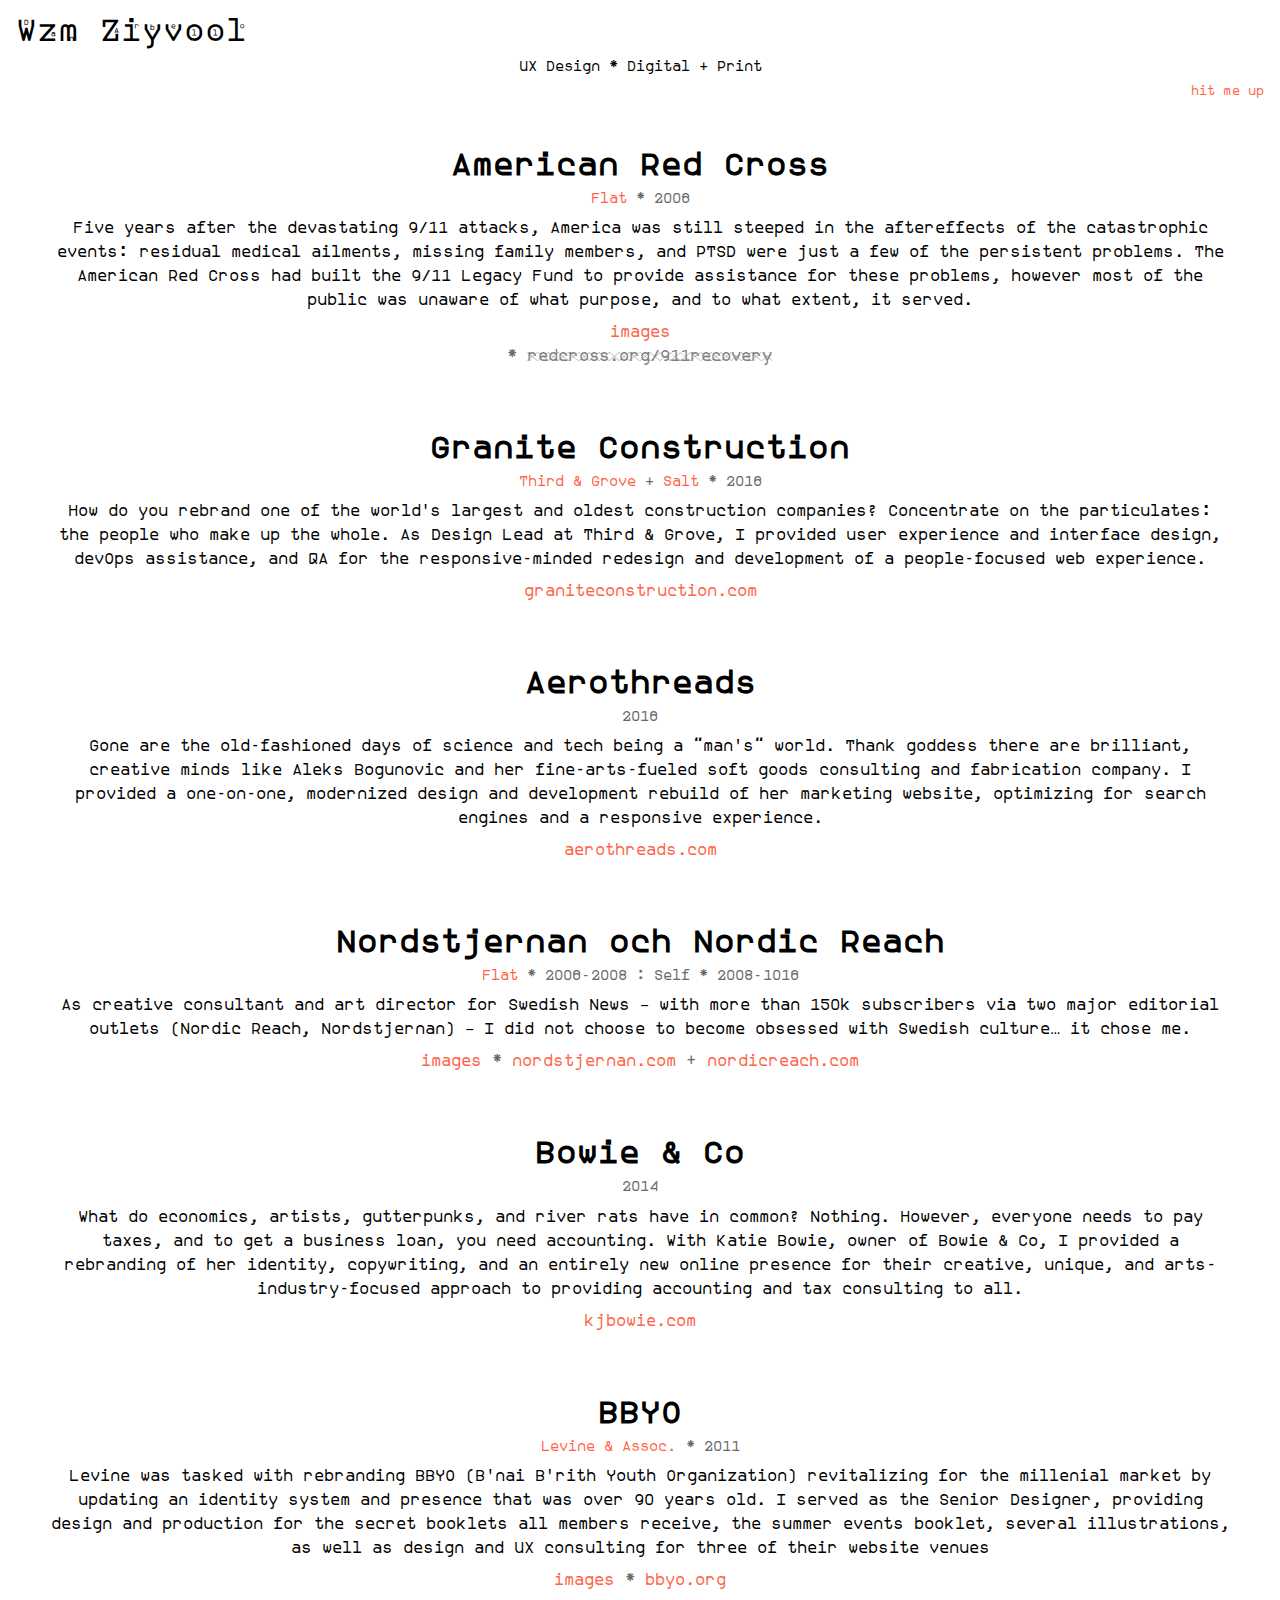
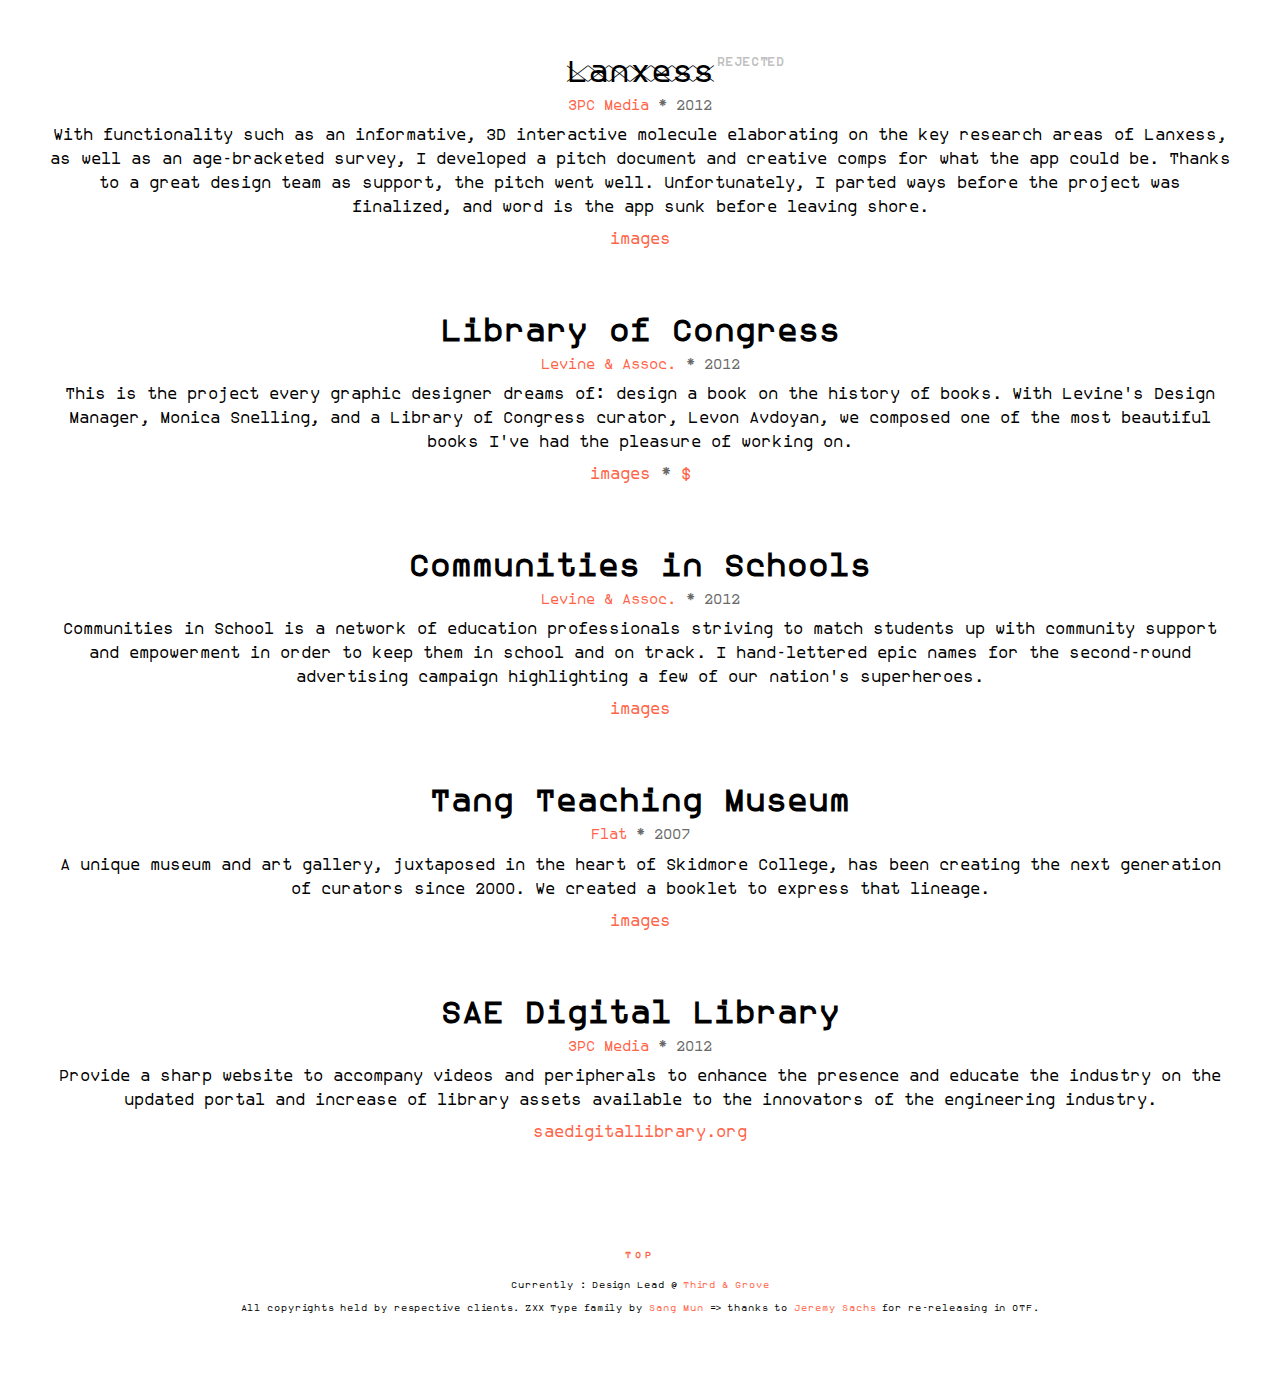
==== index.html @ 8de20d7b "span vs div" ====
<!DOCTYPE html>
<html>

</html>
<head>
  <title>Dan Arbello + UX Design</title>
  <link href="https://fonts.googleapis.com/css?family=Lora:400,400i|Work+Sans:300,600,900" rel="stylesheet">
  <meta name="description" content="An abridged collection of past work from Dan Arbello, user experience designer and product consultant.">
  <meta name="keywords" content="daniel arbello, berube-arbello, design, graphic design, ux design, user experience, web design, user interface, visual design, web design, freelance, art direction, creative consulting, creative writing, copywriting, branding, brand design, redesign, ui, ux, user, human experience design, app design, human interaction, print design, editorial design, print production, illustration, pittsburgh">
  <meta name="author" content="Daniel Arbello">
  <link rel="shortcut icon" type="image/x-icon" href="favicon.png">
  <link rel="apple-touch-icon" href="webclip.png">
  <link rel="stylesheet" type="text/css" href="style.css" />
  <meta name="viewport" content="initial-scale = 1.0,maximum-scale = 1.0" />
</head>
<body>

  <h1>Dan Arbello</h1>
  <h2>UX Design * Digital + Print</h2>

  <div id="contact">
    <a href="mailto:danielarbello@gmail.com?subject=itschya%20boi">hit me up</a>
  </div>

  <!-- Red Cross -->
    <div class="project">
      <h3>American Red Cross</h3>
      <h4><a href="https://www.flat.com" target="_blank">Flat</a> * 2006</h4>
      <p>
        Five years after the devastating 9/11 attacks, America was still steeped in the aftereffects of the catastrophic events: residual medical ailments, missing family members, and PTSD were just a few of the persistent problems. The American Red Cross had built the 9/11 Legacy Fund to provide assistance for these problems, however most of the public was unaware of what purpose, and to what extent, it served.
      </p>
      <div class="actions">
        <div class="overlay">images</div> * <span class="website"><a href="http://www.redcross.org/911recovery/" target="_blank" class="sad">redcross.org/911recovery</a></span>
      </div>
    </div>

  <!-- Granite Construction -->
    <div class="project">
      <h3>Granite Construction</h3>
      <h4><a href="https://www.thirdandgrove.com" target="_blank">Third &amp; Grove</a> + <a href="http://saltbranding.com/" target="_blank">Salt</a> * 2016</h4>
      <p>
        How do you rebrand one of the world's largest and oldest construction companies? Concentrate on the particulates: the people who make up the whole. As Design Lead at Third &amp; Grove, I provided user experience and interface design, devOps assistance, and QA for the responsive-minded redesign and development of a people-focused web experience.
      </p>
      <div class="actions">
        <span class="website"><a href="http://www.graniteconstruction.com/" target="_blank">graniteconstruction.com</a></span>
      </div>
    </div>

  <!-- Aerothreads -->
    <div class="project">
      <h3>Aerothreads</h3>
      <h4>2016</h4>
      <p>
        Gone are the old-fashioned days of science and tech being a "man's" world. Thank goddess there are brilliant, creative minds like Aleks Bogunovic and her fine-arts-fueled soft goods consulting and fabrication company. I provided a one-on-one, modernized design and development rebuild of her marketing website, optimizing for search engines and a responsive experience.
      </p>
      <div class="actions">
        <span class="website"><a href="http://www.aerothreads.com/" target="_blank">aerothreads.com</a></span>
      </div>
    </div>

  <!-- Swedish News -->
    <div class="project">
      <h3>Nordstjernan och Nordic Reach<h3>
      <h4><a href="https://www.flat.com" target="_blank">Flat</a> * 2006-2008 : Self * 2008-1016</h4>
      <p>
        As creative consultant and art director for Swedish News – with more than 150k subscribers via two major editorial outlets (Nordic Reach, Nordstjernan) – I did not choose to become obsessed with Swedish culture… it chose me.
      </p>
      <div class="actions">
        <span class="overlay nordic">images</span> * <span class="website"><a href="http://www.nordstjernan.com/" target="_blank">nordstjernan.com</a> + <a href="http://www.nordicreach.com/" target="_blank">nordicreach.com</a></span>
      </div>
    </div>

  <!-- BoCo -->
    <div class="project">
      <h3>Bowie &amp; Co</h3>
      <h4>2014</h4>
      <p>
        What do economics, artists, gutterpunks, and river rats have in common? Nothing. However, everyone needs to pay taxes, and to get a business loan, you need accounting. With Katie Bowie, owner of Bowie & Co, I provided a rebranding of her identity, copywriting, and an entirely new online presence for their creative, unique, and arts-industry-focused approach to providing accounting and tax consulting to all.
      </p>
      <div class="actions">
        <span class="website"><a href="http://www.kjbowie.com/" target="_blank">kjbowie.com</a></span>
      </div>
    </div>

  <!-- BBYO -->
    <div class="project">
      <h3>BBYO<h3>
      <h4><a href="https://www.levinedc.com" target="_blank">Levine &amp; Assoc.</a> * 2011</h4>
      <p>
        Levine was tasked with rebranding BBYO (B'nai B'rith Youth Organization) revitalizing for the millenial market by updating an identity system and presence that was over 90 years old. I served as the Senior Designer, providing design and production for the secret booklets all members receive, the summer events booklet, several illustrations, as well as design and UX consulting for three of their website venues
      </p>
      <div class="actions">
        <span class="overlay bbyo">images</span> * <span class="website"><a href="http://www.bbyo.org/" target="_blank">bbyo.org</a></span>
      </div>
    </div>

  <!-- Lanxess -->
    <div class="project">
      <h3 class="reject">Lanxess<h3>
      <h4><a href="https://www.3pcmedia.com" target="_blank">3PC Media</a> * 2012</h4>
      <p>
        With functionality such as an informative, 3D interactive molecule elaborating on the key research areas of Lanxess, as well as an age-bracketed survey, I developed a pitch document and creative comps for what the app could be. Thanks to a great design team as support, the pitch went well. Unfortunately, I parted ways before the project was finalized, and word is the app sunk before leaving shore.
      </p>
      <div class="actions">
        <span class="overlay lanxess">images</span>
      </div>
    </div>

  <!-- LOC -->
    <div class="project">
      <h3>Library of Congress<h3>
      <h4><a href="https://www.levinedc.com" target="_blank">Levine &amp; Assoc.</a> * 2012</h4>
      <p>
        This is the project every graphic designer dreams of: design a book on the history of books. With Levine's Design Manager, Monica Snelling, and a Library of Congress curator, Levon Avdoyan, we composed one of the most beautiful books I've had the pleasure of working on.
      </p>
      <div class="actions">
        <span class="overlay library">images</span> * <span class="website"><a href="https://www.amazon.com/Know-Wisdom-Instruction-Armenian-Tradition/dp/0844495352" target="_blank">$</a></span>
      </div>
    </div>

  <!-- CIS -->
    <div class="project">
      <h3>Communities in Schools<h3>
      <h4><a href="https://www.levinedc.com" target="_blank">Levine &amp; Assoc.</a> * 2012</h4>
      <p>
        Communities in School is a network of education professionals striving to match students up with community support and empowerment in order to keep them in school and on track. I hand-lettered epic names for the second-round advertising campaign highlighting a few of our nation's superheroes.
      </p>
      <div class="actions">
        <span class="overlay cis">images</span>
      </div>
    </div>

  <!-- Tang -->
    <div class="project">
      <h3>Tang Teaching Museum<h3>
      <h4><a href="https://www.flat.com" target="_blank">Flat</a> * 2007</h4>
      <p>
        A unique museum and art gallery, juxtaposed in the heart of Skidmore College, has been creating the next generation of curators since 2000. We created a booklet to express that lineage.
      </p>
      <div class="actions">
        <span class="overlay tang">images</span>
      </div>
    </div>

  <!-- SAE -->
    <div class="project">
      <h3>SAE Digital Library<h3>
      <h4><a href="https://www.3pcmedia.com" target="_blank">3PC Media</a> * 2012</h4>
      <p>
        Provide a sharp website to accompany videos and peripherals to enhance the presence and educate the industry on the updated portal and increase of library assets available to the innovators of the engineering industry.
      </p>
      <div class="actions">
        <span class="website"><a href="http://www.saedigitallibrary.org" target="_blank">saedigitallibrary.org</a></span>
      </div>
    </div>


  <footer>
    <span onclick="topOfThePops()" class="top">top</span>
    <p>
      Currently : Design Lead @ <a href="https://www.thirdandgrove.com/" target="_blank">Third &amp; Grove</a>
    </p>
    <p>
      All copyrights held by respective clients. ZXX Type family by <a href="http://www.sang-mun.com/" target="_blank">Sang Mun</a> => thanks to <a href="https://github.com/Rezmason" target="_blank">Jeremy Sachs</a> for re-releasing in OTF.
    </p>
  </footer>

  <script>
    function topOfThePops() {
      document.body.scrollTop = 0; // For Chrome, Safari and Opera
      document.documentElement.scrollTop = 0; // For IE and Firefox
    }
  </script>

  <script>
  (function(i,s,o,g,r,a,m){i['GoogleAnalyticsObject']=r;i[r]=i[r]||function(){
  (i[r].q=i[r].q||[]).push(arguments)},i[r].l=1*new Date();a=s.createElement(o),
  m=s.getElementsByTagName(o)[0];a.async=1;a.src=g;m.parentNode.insertBefore(a,m)
  })(window,document,'script','https://www.google-analytics.com/analytics.js','ga');

  ga('create', 'UA-64390509-1', 'auto');
  ga('send', 'pageview');
  </script>
</body>
</html>
---- style.css ----
html {
  font-family: ZXX-Sans, Inconsolata, "Courier New", Courier, sans-serif;
  font-size: 16px;
  line-height: 1.5;
  color: black;
  text-align: center;
}

body {
  margin: 1rem;
  transition: all 460ms cubic-bezier(.842, -1.139, .135, 1.954);
}

@font-face {
    font-family: ZXX-Sans;
    src: url(type/sans.ttf);
}
@font-face {
    font-family: ZXX-Bold;
    src: url(type/bold.ttf);
    font-weight: bold;
}
@font-face {
    font-family: ZXX-Camo;
    src: url(type/camo.ttf);
}
@font-face {
    font-family: ZXX-False;
    src: url(type/false.otf);
}
@font-face {
    font-family: ZXX-Noise;
    src: url(type/noise.ttf);
}
@font-face {
    font-family: ZXX-Xed;
    src: url(type/xed.ttf);
}

h1, h2, h3, h4, h5, h6 {
  font-weight: normal;
  line-height: 1;
  margin: 0;
}

h1 {
  font-family: ZXX-False;
  font-weight: normal;
  font-size: 2rem;
  text-align: left;
  margin-bottom: .75rem;
  animation: glitch 10s cubic-bezier(.842, -1.139, .135, 1.954) infinite;
}
@keyframes glitch {
  0% { font-family: ZXX-False; color: black; }
  65% { font-family: ZXX-False; color: black; }
  66% { font-family: ZXX-Noise; color: tomato; }
  68% { font-family: ZXX-False; color: black; }
  92% { font-family: ZXX-False; color: black; }
  93% { font-family: ZXX-Noise; color: tomato; }
  96% { font-family: ZXX-Noise; color: tomato; }
  97% { font-family: ZXX-False; color: black;}
  99% { font-family: ZXX-False; color: black; }
  100% { font-family: ZXX-Noise; color: tomato; }
}

h2 {
  font-size: .9rem;
  margin-top: .5rem;
}
h3 {
  font-size: 2rem;
  font-weight: bold;
}
h4 {
  font-size: .9rem;
  line-height: 1.333;
  margin-top: .5rem;
  color: dimGray;
}
a {
  color: tomato;
  text-decoration: none;
  transition: all 460ms cubic-bezier(.842, -1.139, .135, 1.954);
}
a:hover {
  color: black;
  font-family: ZXX-Noise;
}

p {
  margin: .5rem 0 0 0;
}

#contact {
  display: block;
  font-size: .8rem;
  text-align: right;
  margin-top: .5rem;
  margin-bottom: 1rem;
}

.project {
  padding: 2rem;
  display: block;
}

.actions {
  margin-top: .5rem;
  color: dimGray;
}

.overlay {
  cursor: pointer;
  color: tomato;
  transition: all 460ms cubic-bezier(.842, -1.139, .135, 1.954);
}
.overlay:hover {
  font-family: ZXX-Noise;
  color: black;
}
/* - - - Base Project Overlay - - - */
.overlay:hover:after {
  content: " ";
  background-image:
    url('img/red01.jpg'),
    url('img/red02.jpg'),
    url('img/tang01.jpg');
  background-size: auto 50%;
  background-position: left top, center center, right bottom;
  background-repeat: no-repeat;
  display: inline-block;
  position: fixed;
  top: 0; bottom: 0; left: 0; right: 0;
  z-index: -9999;
  transition: all 4s ease;
}

/* - - - Project Overlays - - - */
.overlay.red:hover:after {
  background-image:
    url('img/red01.jpg'),
    url('img/red02.jpg'),
    url('img/tang01.jpg');
}
.overlay.nordic:hover:after {
  background-image:
    url('img/nord09.jpg'),
    url('img/nord12.jpg'),
    url('img/nord03.jpg');
}
.overlay.bbyo:hover:after {
  background-image:
    url('img/bbyo01.jpg'),
    url('img/bbyo02.jpg'),
    url('img/bbyo06.jpg');
}
.overlay.lanxess:hover:after {
  background-image:
    url('img/lxs01.jpg'),
    url('img/lxs03.jpg'),
    url('img/lxs05.jpg');
}
.overlay.library:hover:after {
  background-image:
    url('img/loc01.jpg'),
    url('img/loc03.jpg'),
    url('img/loc05.jpg');
}
.overlay.cis:hover:after {
  background-image:
    url('img/cis02.jpg'),
    url('img/cis03.jpg'),
    url('img/cis05.jpg');
}
.overlay.tang:hover:after {
  background-image:
    url('img/tang01.jpg'),
    url('img/tang02.jpg'),
    url('img/tang03.jpg');
}

.sad {
  font-family: ZXX-Xed;
  color: gray;
}
.sad:hover:after {
  display: inline-block;
  position: absolute;
  content: "having a sad";
  margin-left: 3px;
  text-align: left;
  font-family: ZXX-Bold; color: tomato; font-size: 75%; line-height: 1;
}

footer {
  margin: 4rem 0;
  font-size: .6rem;
}
.top {
  display: block;
  padding: .5rem 0;
  color: tomato;
  font-weight: bold;
  text-transform: uppercase;
  letter-spacing: .2rem;
  cursor: pointer;
  transition: all 460ms cubic-bezier(.842, -1.139, .135, 1.954);
}
.top:hover {
  color: black;
  animation: bounce 3s cubic-bezier(.842, -1.139, .135, 1.954) infinite;
}
@keyframes bounce {
  0% { transform: translateY(0); }
  70% { transform: translateY(0); }
  76% { transform: translateY(-.2rem); }
  82% { transform: translateY(0); }
  88% { transform: translateY(0); }
  94% { transform: translateY(-.2rem); }
  100% { transform: translateY(0); }
}

.reject {
  font-family: ZXX-Xed;
  font-weight: normal;
}
.reject:after {
  content: "rejected";
  display: inline-block;
  margin-left: 3px;
  font-family: ZXX-Bold;
  font-size: 40%;
  color: silver;
  text-transform: uppercase;
  letter-spacing: .05em;
  vertical-align: top;
  position: absolute;
}

/* - - - Breakpoints - - - */

@media (max-width: 320px) {
  html {
    font-size: 14px;
  }
  h3 {
    font-size: 1.61803rem;
  }
  footer {
    margin: 4rem 0 2rem 0;
    line-height: 1.75rem;
  }
  .overlay:hover:after {
    background-size: auto 33.333%;
  }
}
@media (max-width: 480px) {
  html {
    font-size: 14px;
  }
  h1 {
    font-size: 3rem;
  }
  h1, h2, #contact {
    text-align: center;
  }
  h3 {
    font-size: 1.75rem;
  }
  footer {
    margin: 4rem 0 2rem 0;
    line-height: 2;
  }
  .overlay:hover:after {
    background-size: auto 33.333%;
  }
}
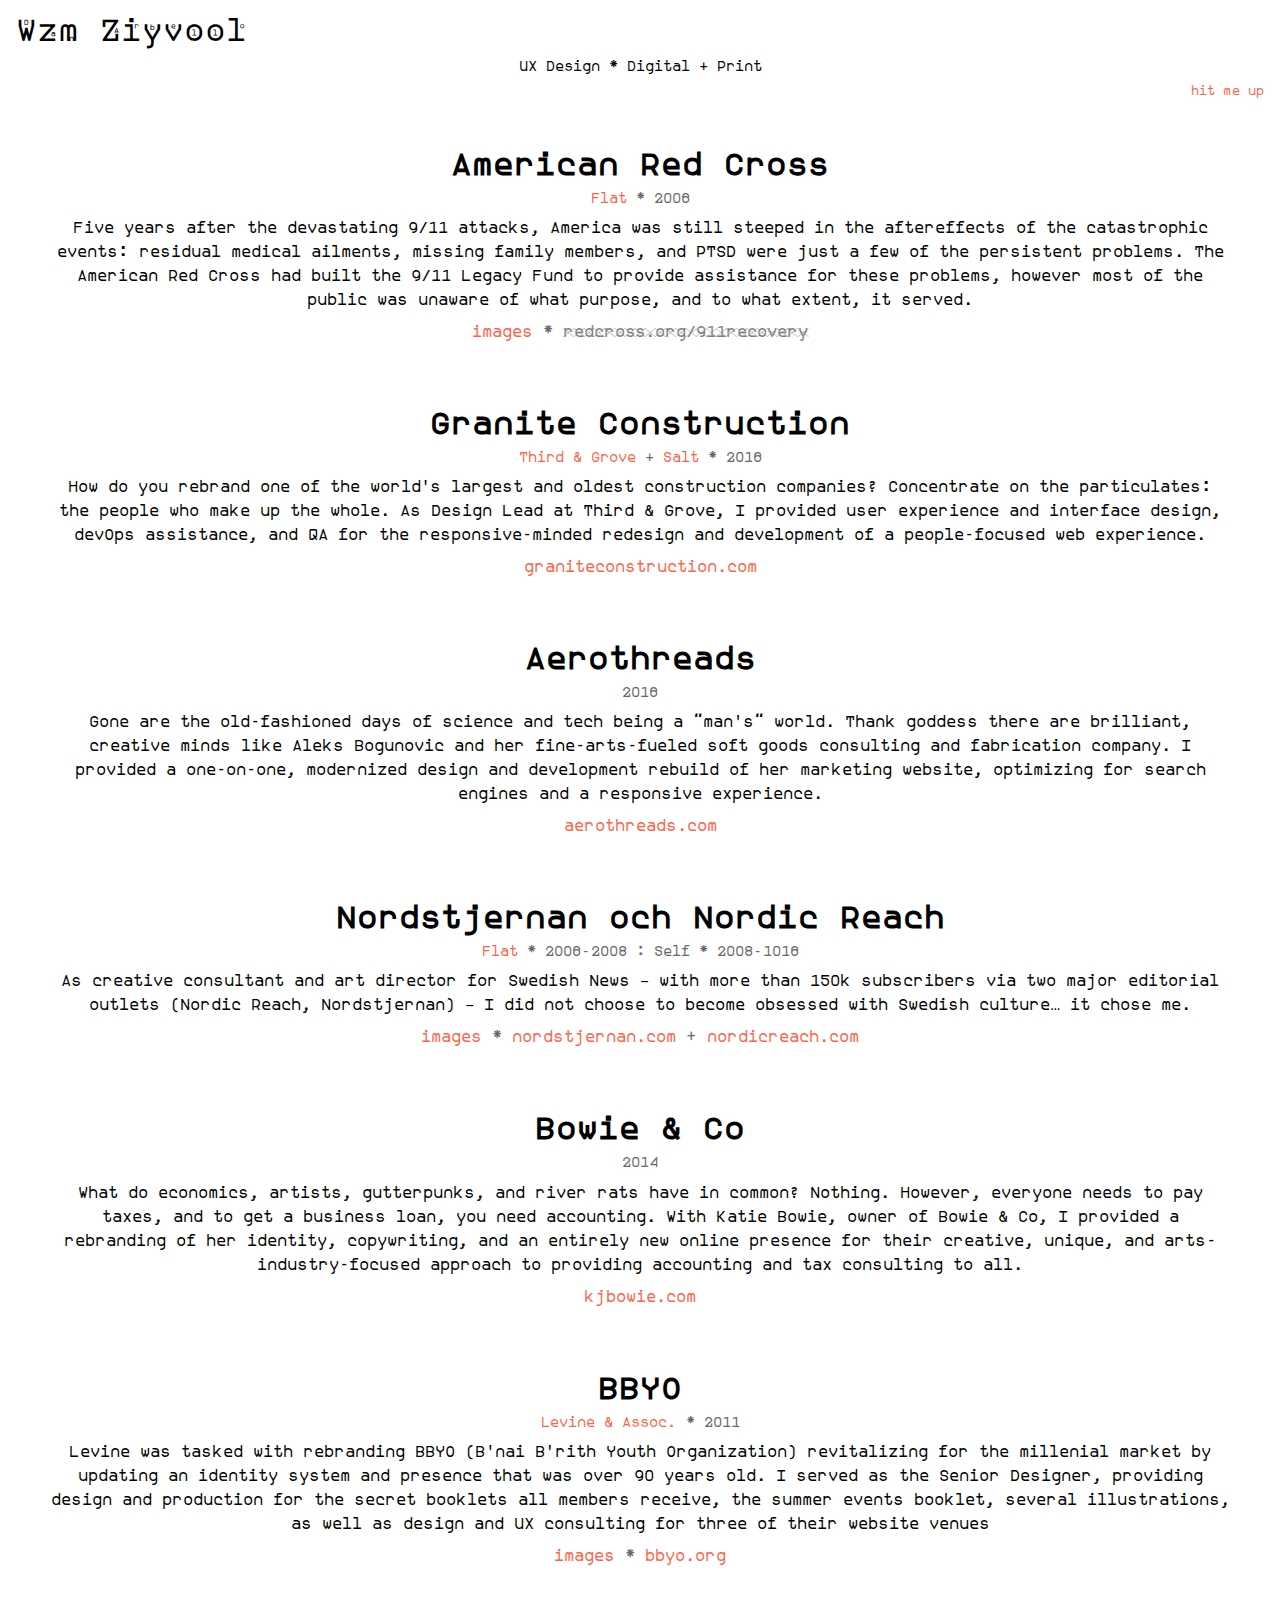
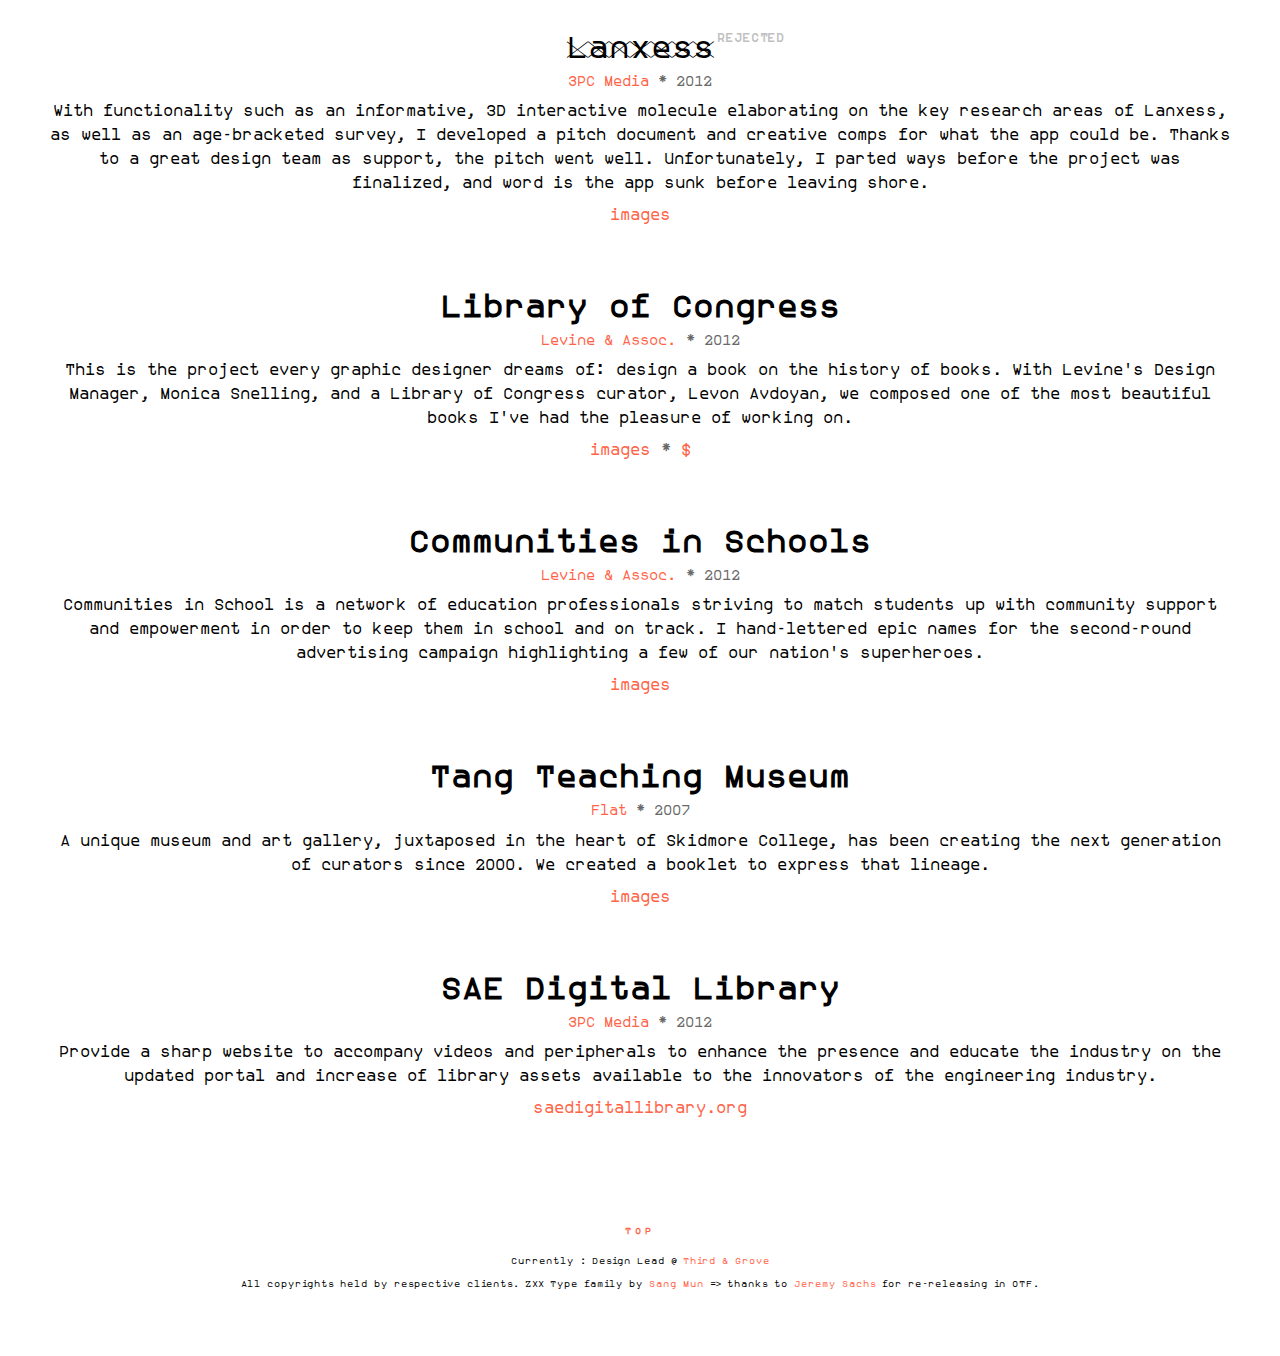
==== commit 792fe61a: "adjusting jquery for touch v1" ====
--- a/index.html
+++ b/index.html
@@ -30,7 +30,7 @@
         Five years after the devastating 9/11 attacks, America was still steeped in the aftereffects of the catastrophic events: residual medical ailments, missing family members, and PTSD were just a few of the persistent problems. The American Red Cross had built the 9/11 Legacy Fund to provide assistance for these problems, however most of the public was unaware of what purpose, and to what extent, it served.
       </p>
       <div class="actions">
-        <div class="overlay">images</div> * <span class="website"><a href="http://www.redcross.org/911recovery/" target="_blank" class="sad">redcross.org/911recovery</a></span>
+        <span class="overlay">images</span> * <span class="website"><a href="http://www.redcross.org/911recovery/" target="_blank" class="sad">redcross.org/911recovery</a></span>
       </div>
     </div>
 
@@ -181,5 +181,9 @@
   ga('create', 'UA-64390509-1', 'auto');
   ga('send', 'pageview');
   </script>
+
+  <script>
+    $('.overlay').click(function() { $(this).addClass('.overlay:hover:after'); });
+  </script>
 </body>
 </html>
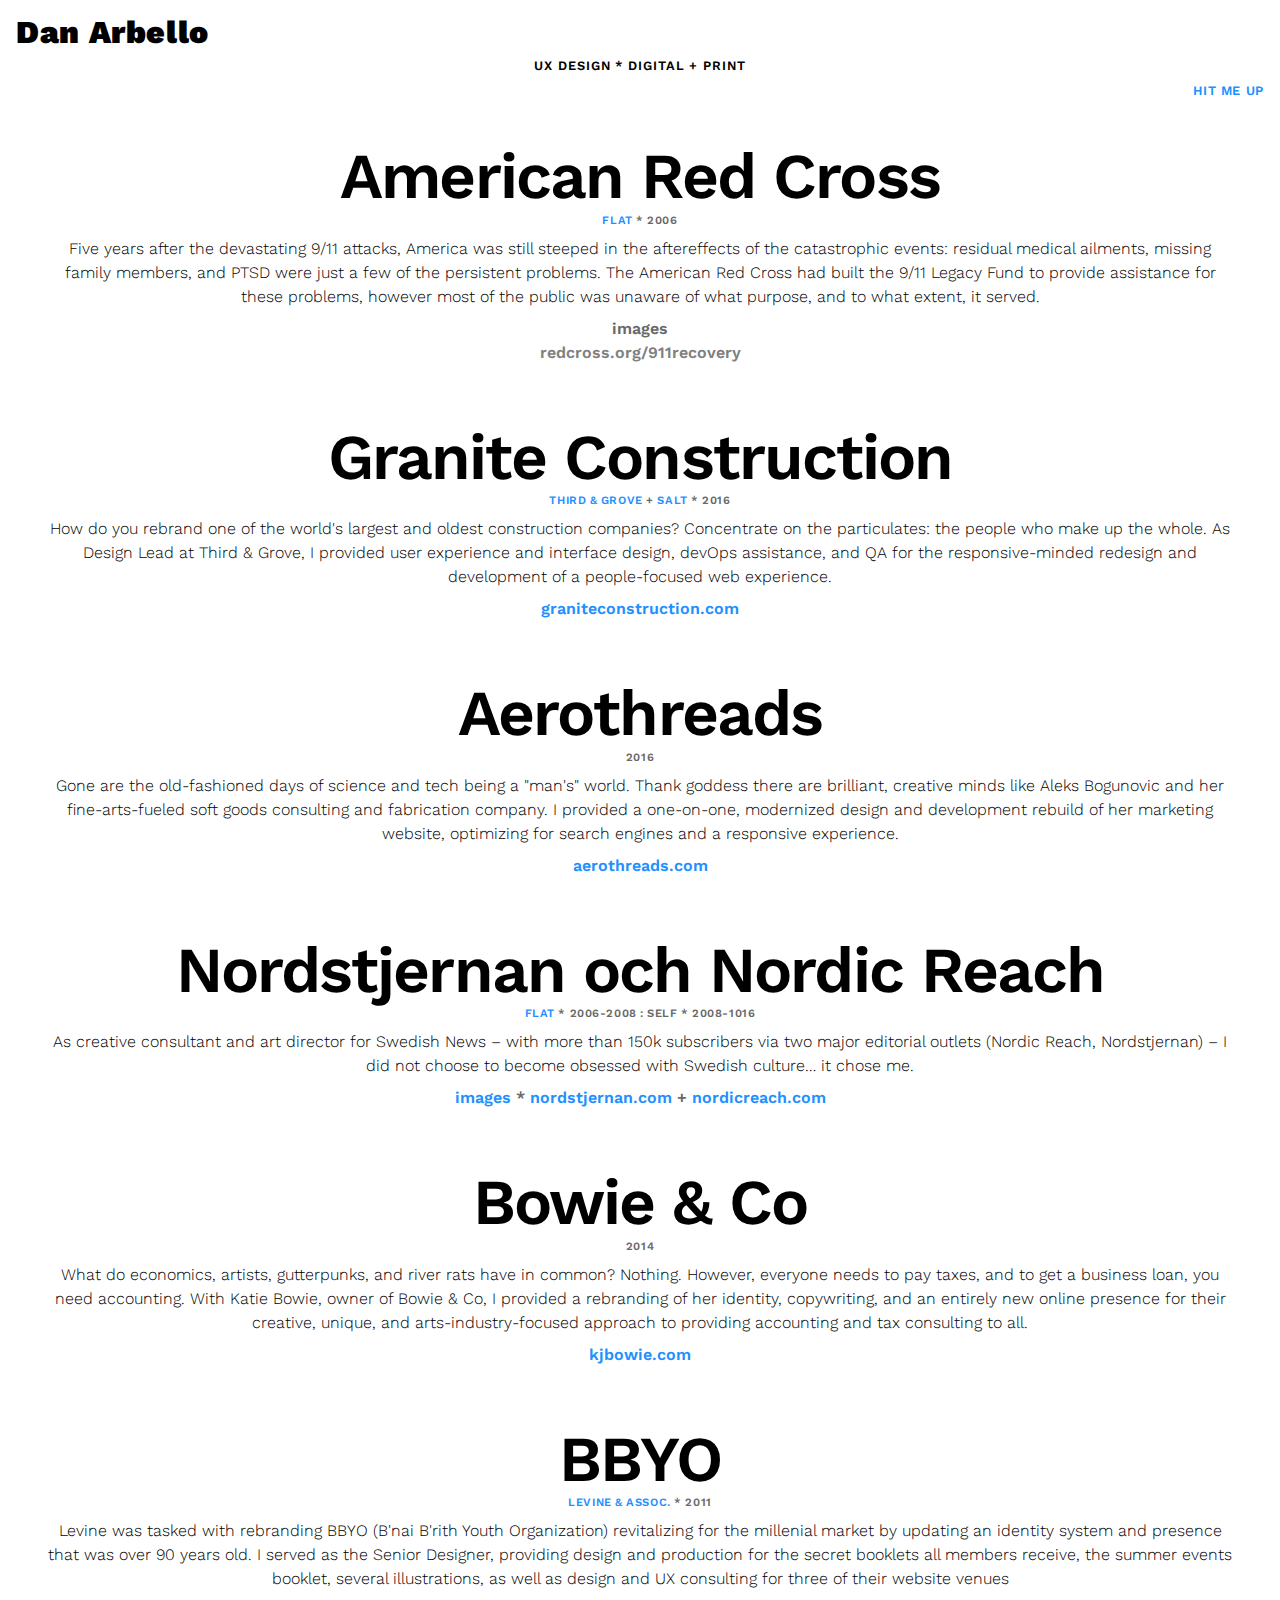
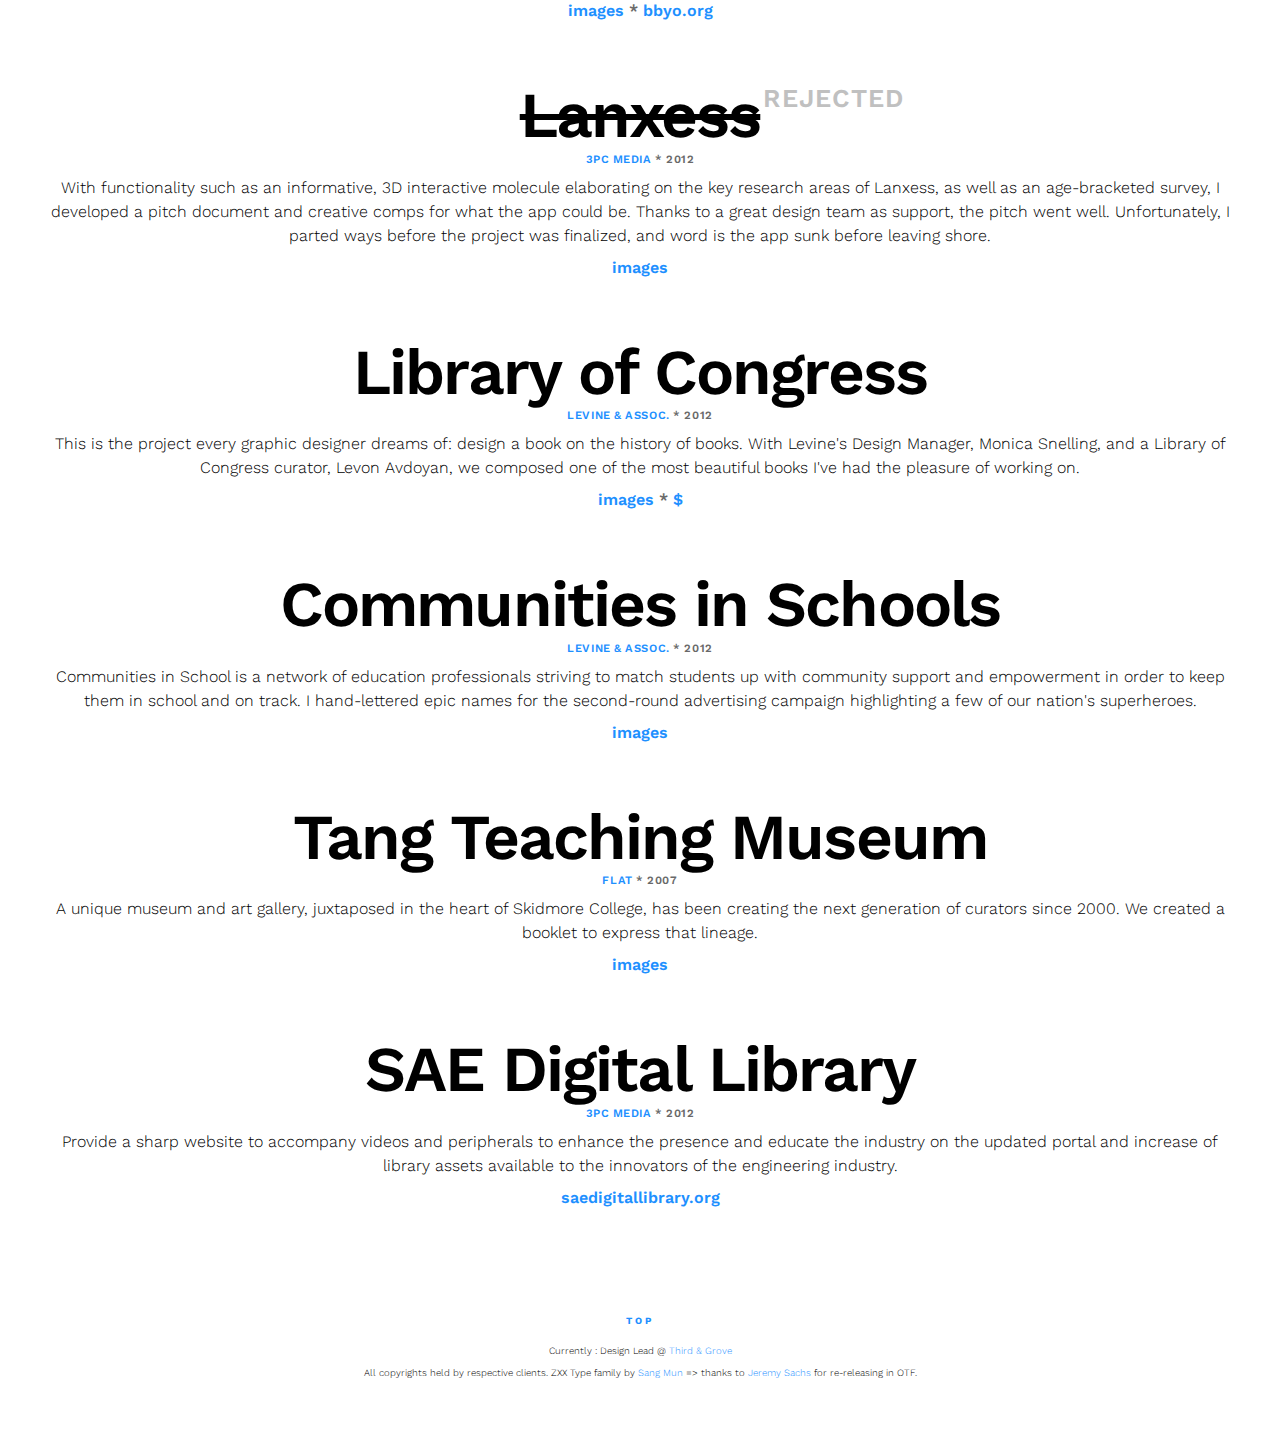
==== commit 90feb8a7: "new markup for images button" ====
--- a/index.html
+++ b/index.html
@@ -30,7 +30,10 @@
         Five years after the devastating 9/11 attacks, America was still steeped in the aftereffects of the catastrophic events: residual medical ailments, missing family members, and PTSD were just a few of the persistent problems. The American Red Cross had built the 9/11 Legacy Fund to provide assistance for these problems, however most of the public was unaware of what purpose, and to what extent, it served.
       </p>
       <div class="actions">
-        <span class="overlay">images</span> * <span class="website"><a href="http://www.redcross.org/911recovery/" target="_blank" class="sad">redcross.org/911recovery</a></span>
+        <div class="overlay__wrap">
+          images
+        </div>
+        <span class="website"><a href="http://www.redcross.org/911recovery/" target="_blank" class="sad">redcross.org/911recovery</a></span>
       </div>
     </div>
 
@@ -167,23 +170,26 @@
 
   <script>
     function topOfThePops() {
-      document.body.scrollTop = 0; // For Chrome, Safari and Opera
-      document.documentElement.scrollTop = 0; // For IE and Firefox
+      document.body.scrollTop = 0;
+      document.documentElement.scrollTop = 0;
     }
   </script>
 
   <script>
-  (function(i,s,o,g,r,a,m){i['GoogleAnalyticsObject']=r;i[r]=i[r]||function(){
-  (i[r].q=i[r].q||[]).push(arguments)},i[r].l=1*new Date();a=s.createElement(o),
-  m=s.getElementsByTagName(o)[0];a.async=1;a.src=g;m.parentNode.insertBefore(a,m)
-  })(window,document,'script','https://www.google-analytics.com/analytics.js','ga');
+    (function(i,s,o,g,r,a,m){i['GoogleAnalyticsObject']=r;i[r]=i[r]||function(){
+    (i[r].q=i[r].q||[]).push(arguments)},i[r].l=1*new Date();a=s.createElement(o),
+    m=s.getElementsByTagName(o)[0];a.async=1;a.src=g;m.parentNode.insertBefore(a,m)
+    })(window,document,'script','https://www.google-analytics.com/analytics.js','ga');
 
-  ga('create', 'UA-64390509-1', 'auto');
-  ga('send', 'pageview');
+    ga('create', 'UA-64390509-1', 'auto');
+    ga('send', 'pageview');
   </script>
 
-  <script>
-    $('.overlay').click(function() { $(this).addClass('.overlay:hover:after'); });
-  </script>
+  <!-- <script>
+    var myElement = document.querySelector('.overlay');
+    myElement.addEventListener('click', function(e){
+      e.target.classList.toggle('overlaySheet');
+    });
+  </script> -->
 </body>
 </html>
--- a/style.css
+++ b/style.css
@@ -1,6 +1,7 @@
 html {
-  font-family: ZXX-Sans, Inconsolata, "Courier New", Courier, sans-serif;
+  font-family: 'Work Sans', 'Helvetica Neue', Helvetica, Arial, sans-serif;
   font-size: 16px;
+  font-weight: 300;
   line-height: 1.5;
   color: black;
   text-align: center;
@@ -11,81 +12,52 @@
   transition: all 460ms cubic-bezier(.842, -1.139, .135, 1.954);
 }
 
-@font-face {
-    font-family: ZXX-Sans;
-    src: url(type/sans.ttf);
-}
-@font-face {
-    font-family: ZXX-Bold;
-    src: url(type/bold.ttf);
-    font-weight: bold;
-}
-@font-face {
-    font-family: ZXX-Camo;
-    src: url(type/camo.ttf);
-}
-@font-face {
-    font-family: ZXX-False;
-    src: url(type/false.otf);
-}
-@font-face {
-    font-family: ZXX-Noise;
-    src: url(type/noise.ttf);
-}
-@font-face {
-    font-family: ZXX-Xed;
-    src: url(type/xed.ttf);
-}
-
 h1, h2, h3, h4, h5, h6 {
-  font-weight: normal;
+  font-family: 'Work Sans';
+  font-weight: 600;
   line-height: 1;
   margin: 0;
 }
 
 h1 {
-  font-family: ZXX-False;
-  font-weight: normal;
   font-size: 2rem;
   text-align: left;
   margin-bottom: .75rem;
-  animation: glitch 10s cubic-bezier(.842, -1.139, .135, 1.954) infinite;
-}
-@keyframes glitch {
-  0% { font-family: ZXX-False; color: black; }
-  65% { font-family: ZXX-False; color: black; }
-  66% { font-family: ZXX-Noise; color: tomato; }
-  68% { font-family: ZXX-False; color: black; }
-  92% { font-family: ZXX-False; color: black; }
-  93% { font-family: ZXX-Noise; color: tomato; }
-  96% { font-family: ZXX-Noise; color: tomato; }
-  97% { font-family: ZXX-False; color: black;}
-  99% { font-family: ZXX-False; color: black; }
-  100% { font-family: ZXX-Noise; color: tomato; }
+  font-weight: 900;
+  letter-spacing: .02em;
 }
 
 h2 {
-  font-size: .9rem;
-  margin-top: .5rem;
+  font-size: .8rem;
+  margin-top: .5rem;
+  letter-spacing: .07em;
+  text-transform: uppercase;
 }
 h3 {
-  font-size: 2rem;
-  font-weight: bold;
+  font-size: 4rem;
+  letter-spacing: -.03em;
+  line-height: .9;
 }
 h4 {
-  font-size: .9rem;
+  font-size: .7rem;
   line-height: 1.333;
+  text-transform: uppercase;
+  letter-spacing: .05em;
   margin-top: .5rem;
   color: dimGray;
 }
 a {
+  display: inline-block;
+  color: DodgerBlue;
+  text-decoration: none;
+  transition: all 460ms cubic-bezier(.842, -1.139, .135, 1.954);
+}
+a:hover {
+  color: black;
+  transform: skew(-10deg);
+}
+a:visited {
   color: tomato;
-  text-decoration: none;
-  transition: all 460ms cubic-bezier(.842, -1.139, .135, 1.954);
-}
-a:hover {
-  color: black;
-  font-family: ZXX-Noise;
 }
 
 p {
@@ -98,6 +70,9 @@
   text-align: right;
   margin-top: .5rem;
   margin-bottom: 1rem;
+  text-transform: uppercase;
+  letter-spacing: .05em;
+  font-weight: 600;
 }
 
 .project {
@@ -108,19 +83,19 @@
 .actions {
   margin-top: .5rem;
   color: dimGray;
+  font-weight: 600;
 }
 
 .overlay {
   cursor: pointer;
-  color: tomato;
+  color: DodgerBlue;
   transition: all 460ms cubic-bezier(.842, -1.139, .135, 1.954);
 }
 .overlay:hover {
-  font-family: ZXX-Noise;
   color: black;
 }
 /* - - - Base Project Overlay - - - */
-.overlay:hover:after {
+.overlay:hover:after, .overlaySheet:after {
   content: " ";
   background-image:
     url('img/red01.jpg'),
@@ -135,15 +110,30 @@
   z-index: -9999;
   transition: all 4s ease;
 }
-
-/* - - - Project Overlays - - - */
-.overlay.red:hover:after {
+.overlay__wrap:hover:after {
+  content: " ";
   background-image:
     url('img/red01.jpg'),
     url('img/red02.jpg'),
     url('img/tang01.jpg');
-}
-.overlay.nordic:hover:after {
+  background-size: auto 50%;
+  background-position: left top, center center, right bottom;
+  background-repeat: no-repeat;
+  display: inline-block;
+  position: fixed;
+  top: 0; bottom: 0; left: 0; right: 0;
+  z-index: -9999;
+  transition: all 4s ease;
+}
+
+/* - - - Project Overlays - - - */
+.overlay.red:hover:after {
+  background-image:
+    url('img/red01.jpg'),
+    url('img/red02.jpg'),
+    url('img/tang01.jpg');
+}
+.overlay.nordic:hover:after, .overlaySheet.nordic:after {
   background-image:
     url('img/nord09.jpg'),
     url('img/nord12.jpg'),
@@ -181,7 +171,6 @@
 }
 
 .sad {
-  font-family: ZXX-Xed;
   color: gray;
 }
 .sad:hover:after {
@@ -190,7 +179,9 @@
   content: "having a sad";
   margin-left: 3px;
   text-align: left;
-  font-family: ZXX-Bold; color: tomato; font-size: 75%; line-height: 1;
+  color: DodgerBlue;
+  font-size: 60%;
+  line-height: 1;
 }
 
 footer {
@@ -200,16 +191,16 @@
 .top {
   display: block;
   padding: .5rem 0;
-  color: tomato;
+  color: DodgerBlue;
   font-weight: bold;
   text-transform: uppercase;
   letter-spacing: .2rem;
   cursor: pointer;
+  animation: bounce 3s cubic-bezier(.842, -1.139, .135, 1.954) infinite;
   transition: all 460ms cubic-bezier(.842, -1.139, .135, 1.954);
 }
 .top:hover {
   color: black;
-  animation: bounce 3s cubic-bezier(.842, -1.139, .135, 1.954) infinite;
 }
 @keyframes bounce {
   0% { transform: translateY(0); }
@@ -222,14 +213,12 @@
 }
 
 .reject {
-  font-family: ZXX-Xed;
-  font-weight: normal;
+  text-decoration: line-through;
 }
 .reject:after {
   content: "rejected";
   display: inline-block;
   margin-left: 3px;
-  font-family: ZXX-Bold;
   font-size: 40%;
   color: silver;
   text-transform: uppercase;
@@ -240,39 +229,24 @@
 
 /* - - - Breakpoints - - - */
 
-@media (max-width: 320px) {
-  html {
-    font-size: 14px;
-  }
-  h3 {
-    font-size: 1.61803rem;
-  }
-  footer {
-    margin: 4rem 0 2rem 0;
-    line-height: 1.75rem;
-  }
-  .overlay:hover:after {
-    background-size: auto 33.333%;
-  }
-}
 @media (max-width: 480px) {
-  html {
-    font-size: 14px;
-  }
-  h1 {
-    font-size: 3rem;
-  }
   h1, h2, #contact {
     text-align: center;
   }
   h3 {
-    font-size: 1.75rem;
+    font-size: 1.3rem;
   }
   footer {
     margin: 4rem 0 2rem 0;
     line-height: 2;
   }
-  .overlay:hover:after {
+  .overlay:hover:after, .overlay:active:after {
     background-size: auto 33.333%;
   }
 }
+
+@media (max-width: 767px) {
+  h3 {
+    font-size: 2.5rem;
+  }
+}
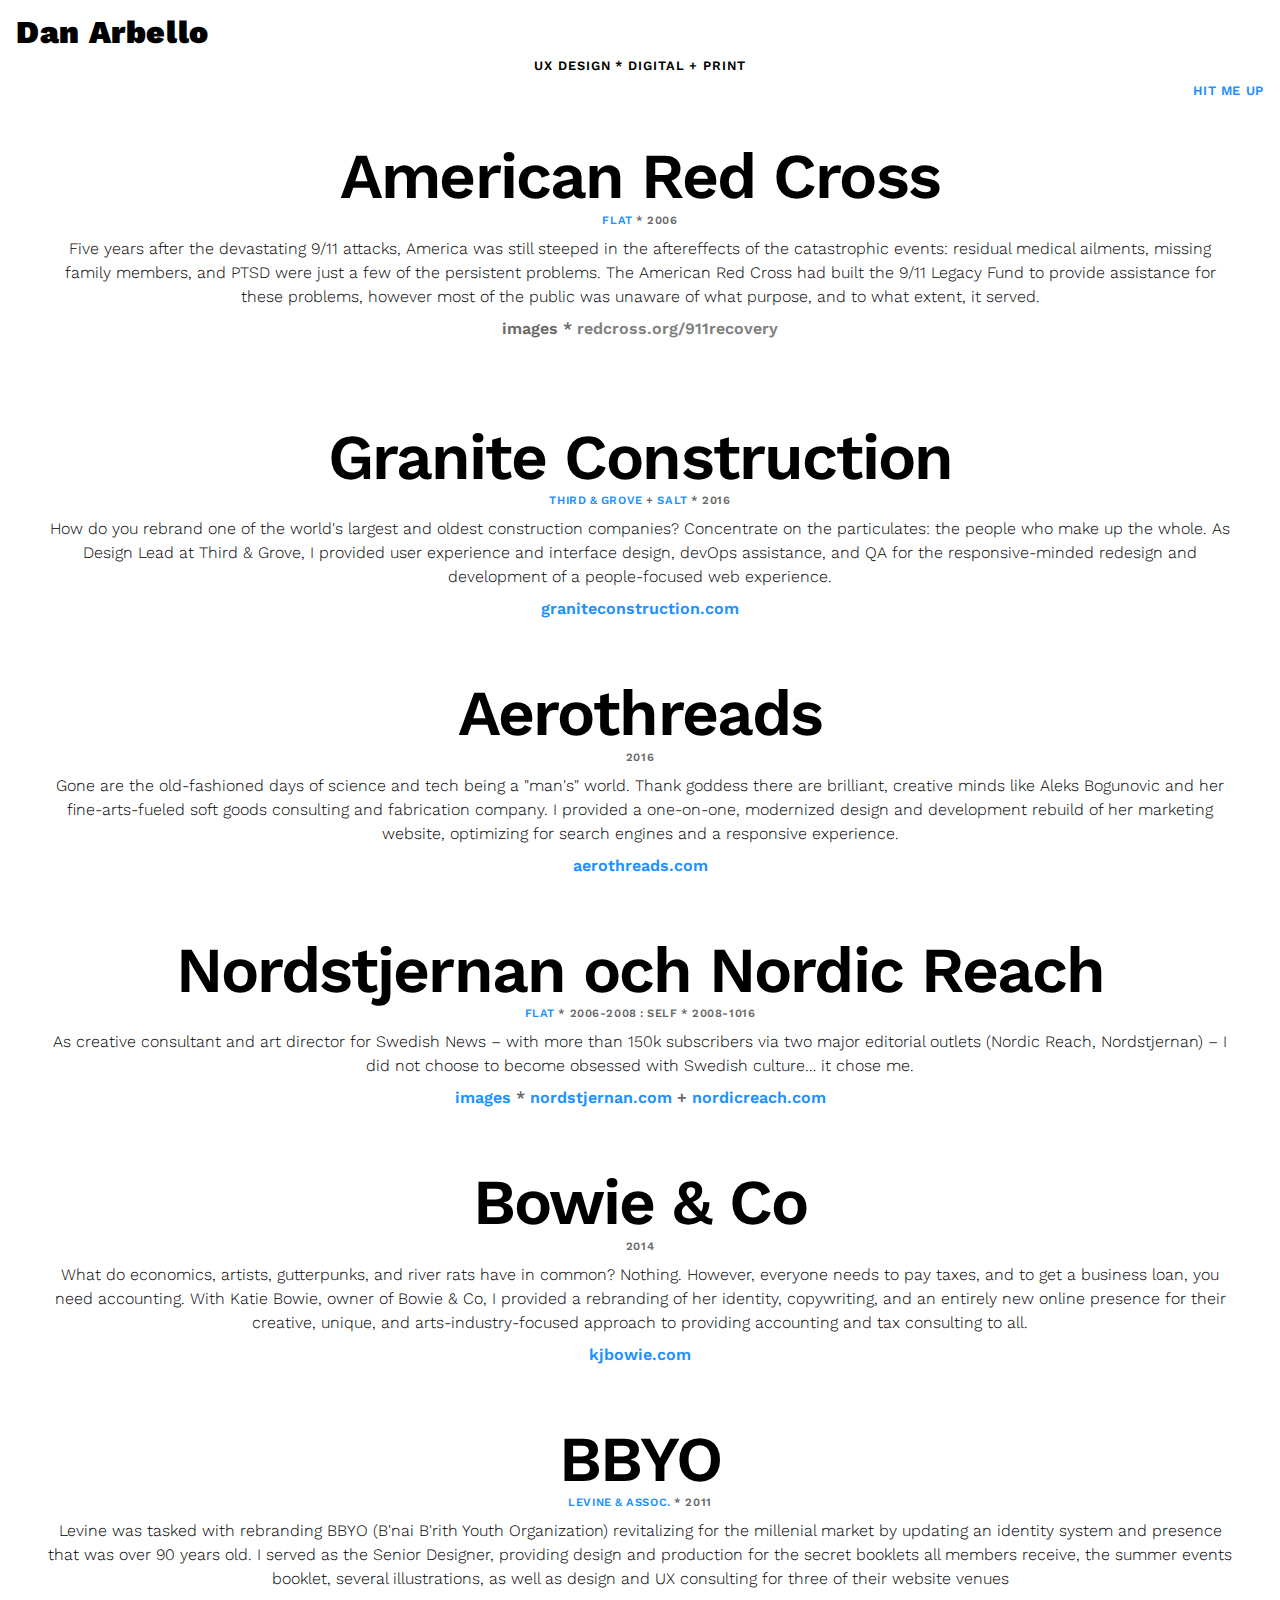
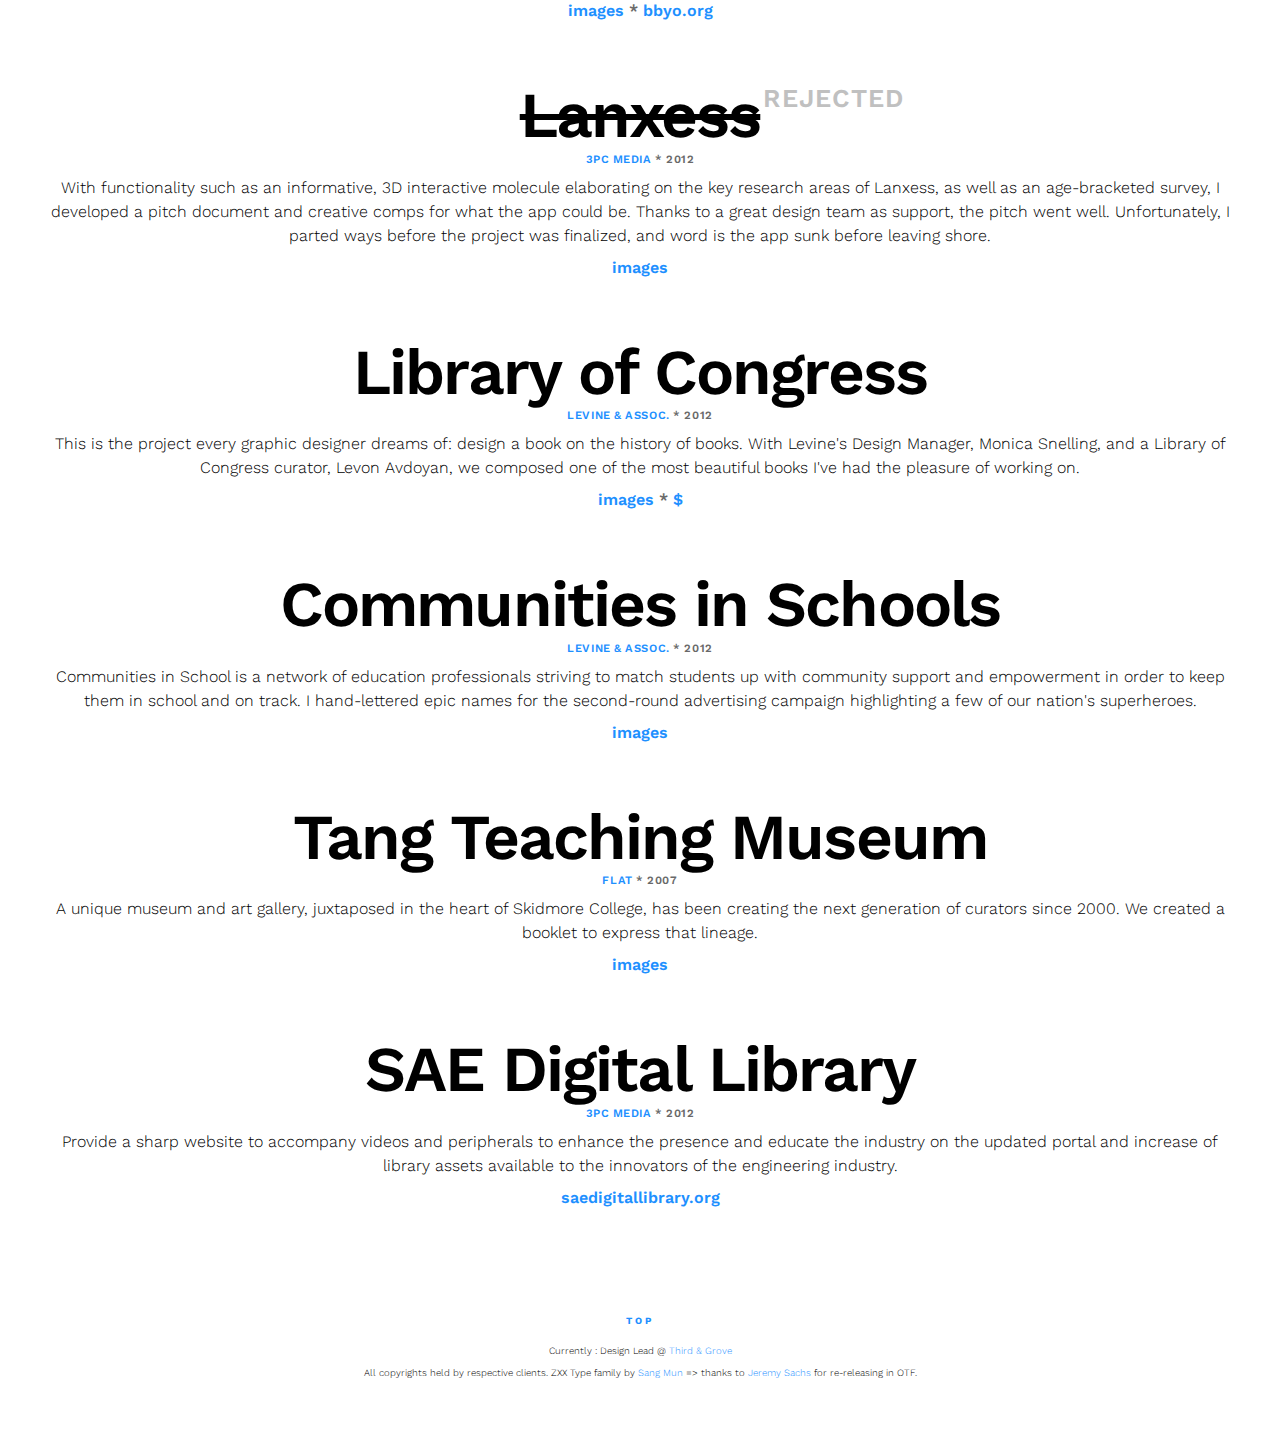
==== commit 112f08f3: "new pages to test" ====
--- a/index.html
+++ b/index.html
@@ -30,10 +30,10 @@
         Five years after the devastating 9/11 attacks, America was still steeped in the aftereffects of the catastrophic events: residual medical ailments, missing family members, and PTSD were just a few of the persistent problems. The American Red Cross had built the 9/11 Legacy Fund to provide assistance for these problems, however most of the public was unaware of what purpose, and to what extent, it served.
       </p>
       <div class="actions">
+        <span class="overlay__button">images</span> * </span><span class="website"><a href="http://www.redcross.org/911recovery/" target="_blank" class="sad">redcross.org/911recovery</a></span>
         <div class="overlay__wrap">
-          images
+          &nbsp;
         </div>
-        <span class="website"><a href="http://www.redcross.org/911recovery/" target="_blank" class="sad">redcross.org/911recovery</a></span>
       </div>
     </div>
 
@@ -185,11 +185,11 @@
     ga('send', 'pageview');
   </script>
 
-  <!-- <script>
-    var myElement = document.querySelector('.overlay');
+  <script>
+    var myElement = document.querySelector('.overlay__button');
     myElement.addEventListener('click', function(e){
-      e.target.classList.toggle('overlaySheet');
+      e.target.classList.toggle('showOverlay');
     });
-  </script> -->
+  </script>
 </body>
 </html>
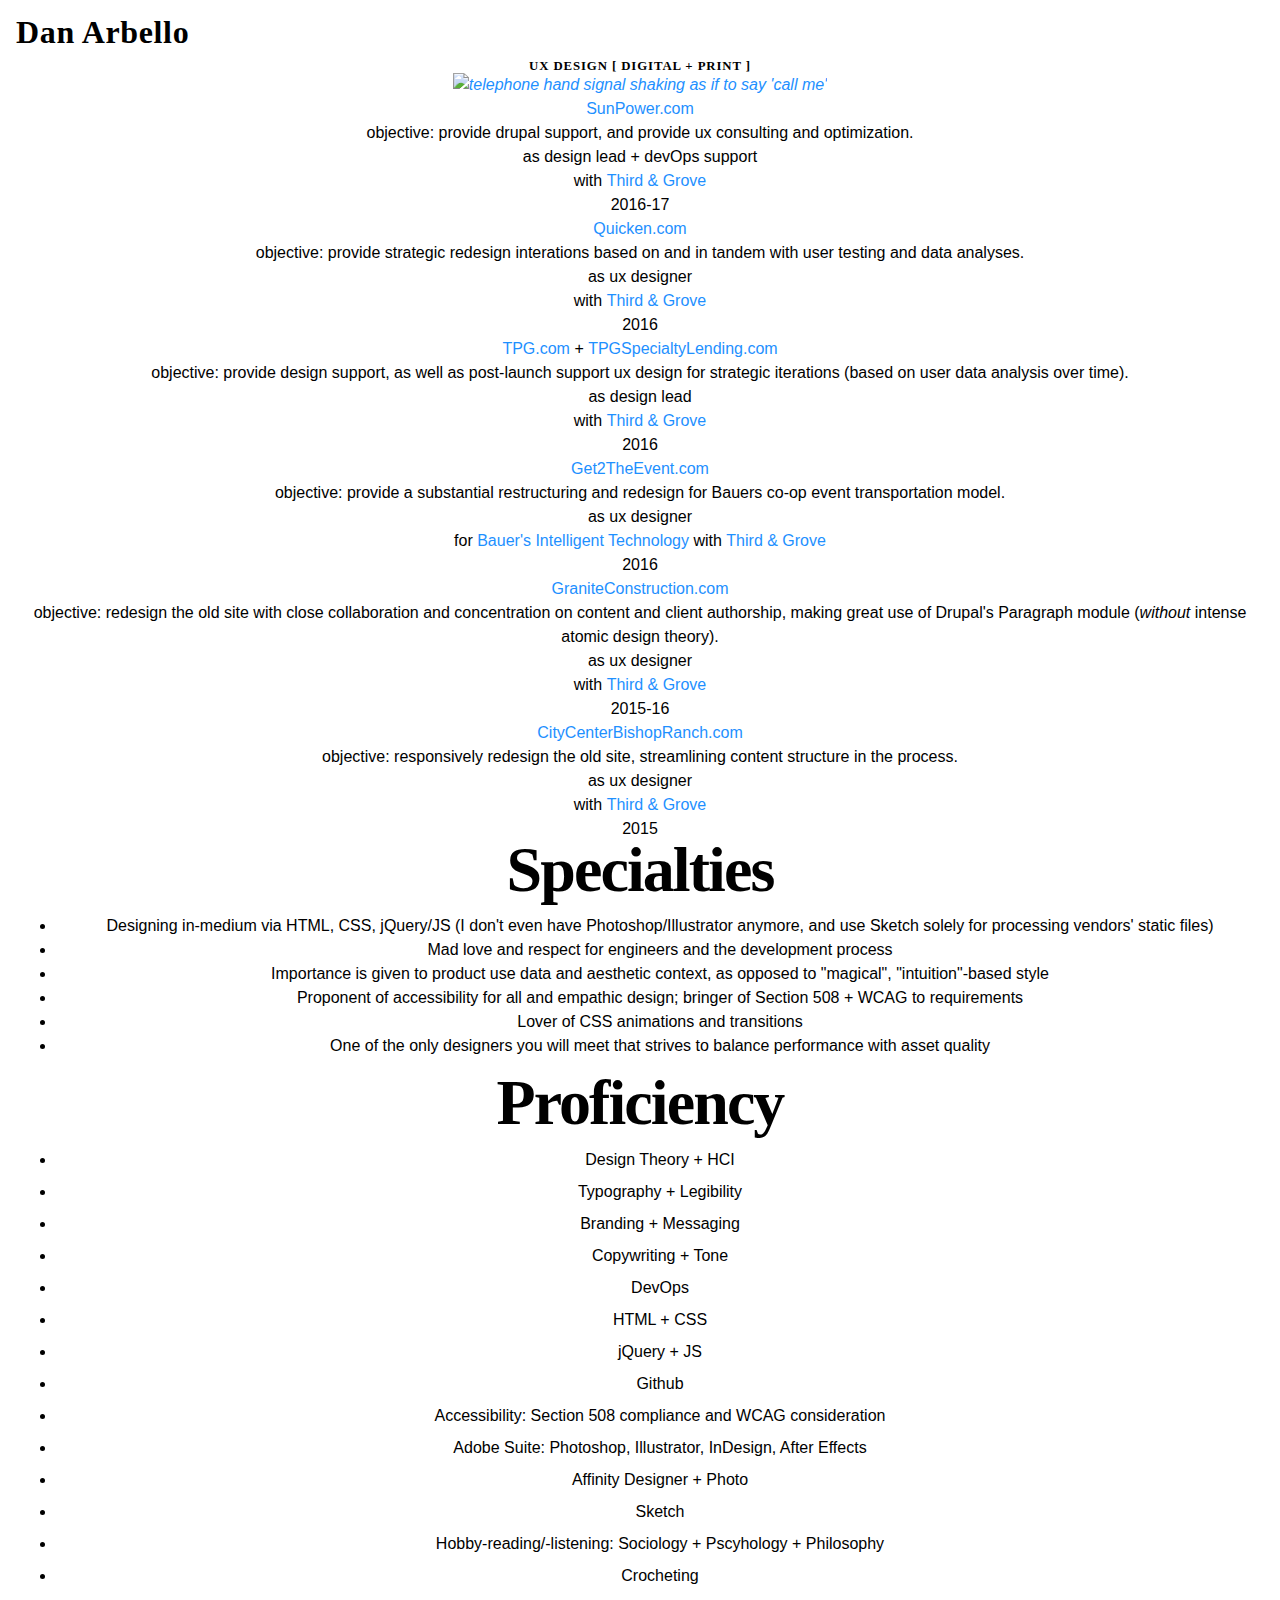
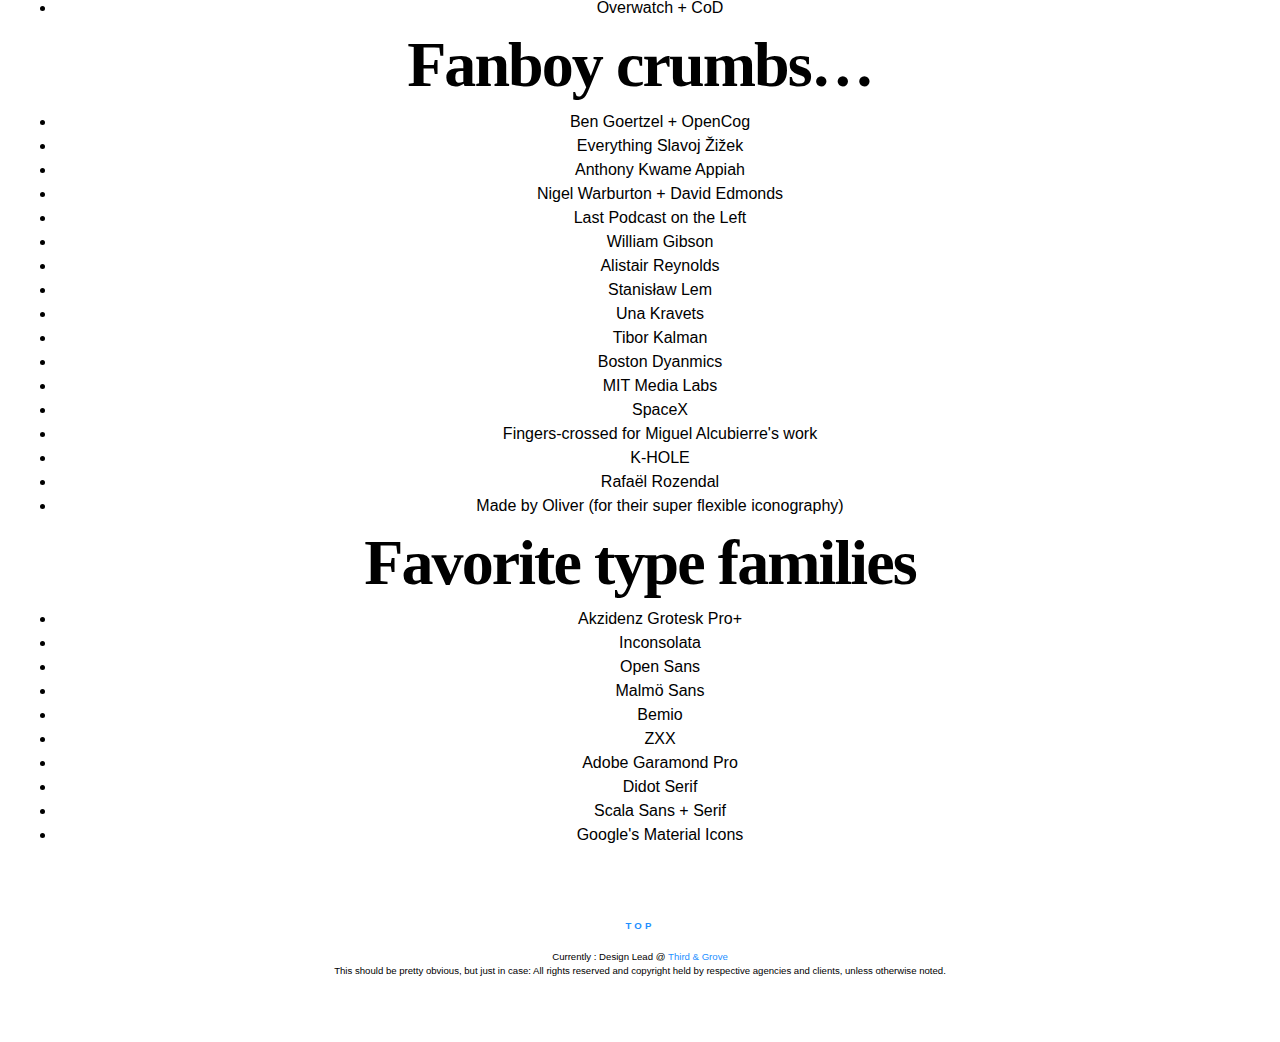
==== commit 98af8f34: "stop dat gross mobile scaling" ====
--- a/index.html
+++ b/index.html
@@ -3,168 +3,211 @@
 
 </html>
 <head>
-  <title>Dan Arbello + UX Design</title>
-  <link href="https://fonts.googleapis.com/css?family=Lora:400,400i|Work+Sans:300,600,900" rel="stylesheet">
+  <title>Dan Arbello => UX Design</title>
+  <link href="https://fonts.googleapis.com/css?family=Cousine" rel="stylesheet">
   <meta name="description" content="An abridged collection of past work from Dan Arbello, user experience designer and product consultant.">
   <meta name="keywords" content="daniel arbello, berube-arbello, design, graphic design, ux design, user experience, web design, user interface, visual design, web design, freelance, art direction, creative consulting, creative writing, copywriting, branding, brand design, redesign, ui, ux, user, human experience design, app design, human interaction, print design, editorial design, print production, illustration, pittsburgh">
   <meta name="author" content="Daniel Arbello">
   <link rel="shortcut icon" type="image/x-icon" href="favicon.png">
   <link rel="apple-touch-icon" href="webclip.png">
   <link rel="stylesheet" type="text/css" href="style.css" />
-  <meta name="viewport" content="initial-scale = 1.0,maximum-scale = 1.0" />
+  <meta name="viewport" content="width=device-width, initial-scale=1, maximum-scale=1, user-scalable=0" />
 </head>
 <body>
 
+<header>
   <h1>Dan Arbello</h1>
-  <h2>UX Design * Digital + Print</h2>
-
-  <div id="contact">
-    <a href="mailto:danielarbello@gmail.com?subject=itschya%20boi">hit me up</a>
-  </div>
-
-  <!-- Red Cross -->
-    <div class="project">
-      <h3>American Red Cross</h3>
-      <h4><a href="https://www.flat.com" target="_blank">Flat</a> * 2006</h4>
-      <p>
-        Five years after the devastating 9/11 attacks, America was still steeped in the aftereffects of the catastrophic events: residual medical ailments, missing family members, and PTSD were just a few of the persistent problems. The American Red Cross had built the 9/11 Legacy Fund to provide assistance for these problems, however most of the public was unaware of what purpose, and to what extent, it served.
-      </p>
-      <div class="actions">
-        <span class="overlay__button">images</span> * </span><span class="website"><a href="http://www.redcross.org/911recovery/" target="_blank" class="sad">redcross.org/911recovery</a></span>
-        <div class="overlay__wrap">
-          &nbsp;
-        </div>
-      </div>
-    </div>
-
-  <!-- Granite Construction -->
-    <div class="project">
-      <h3>Granite Construction</h3>
-      <h4><a href="https://www.thirdandgrove.com" target="_blank">Third &amp; Grove</a> + <a href="http://saltbranding.com/" target="_blank">Salt</a> * 2016</h4>
-      <p>
-        How do you rebrand one of the world's largest and oldest construction companies? Concentrate on the particulates: the people who make up the whole. As Design Lead at Third &amp; Grove, I provided user experience and interface design, devOps assistance, and QA for the responsive-minded redesign and development of a people-focused web experience.
-      </p>
-      <div class="actions">
-        <span class="website"><a href="http://www.graniteconstruction.com/" target="_blank">graniteconstruction.com</a></span>
-      </div>
-    </div>
-
-  <!-- Aerothreads -->
-    <div class="project">
-      <h3>Aerothreads</h3>
-      <h4>2016</h4>
-      <p>
-        Gone are the old-fashioned days of science and tech being a "man's" world. Thank goddess there are brilliant, creative minds like Aleks Bogunovic and her fine-arts-fueled soft goods consulting and fabrication company. I provided a one-on-one, modernized design and development rebuild of her marketing website, optimizing for search engines and a responsive experience.
-      </p>
-      <div class="actions">
-        <span class="website"><a href="http://www.aerothreads.com/" target="_blank">aerothreads.com</a></span>
-      </div>
-    </div>
-
-  <!-- Swedish News -->
-    <div class="project">
-      <h3>Nordstjernan och Nordic Reach<h3>
-      <h4><a href="https://www.flat.com" target="_blank">Flat</a> * 2006-2008 : Self * 2008-1016</h4>
-      <p>
-        As creative consultant and art director for Swedish News – with more than 150k subscribers via two major editorial outlets (Nordic Reach, Nordstjernan) – I did not choose to become obsessed with Swedish culture… it chose me.
-      </p>
-      <div class="actions">
-        <span class="overlay nordic">images</span> * <span class="website"><a href="http://www.nordstjernan.com/" target="_blank">nordstjernan.com</a> + <a href="http://www.nordicreach.com/" target="_blank">nordicreach.com</a></span>
-      </div>
-    </div>
-
-  <!-- BoCo -->
-    <div class="project">
-      <h3>Bowie &amp; Co</h3>
-      <h4>2014</h4>
-      <p>
-        What do economics, artists, gutterpunks, and river rats have in common? Nothing. However, everyone needs to pay taxes, and to get a business loan, you need accounting. With Katie Bowie, owner of Bowie & Co, I provided a rebranding of her identity, copywriting, and an entirely new online presence for their creative, unique, and arts-industry-focused approach to providing accounting and tax consulting to all.
-      </p>
-      <div class="actions">
-        <span class="website"><a href="http://www.kjbowie.com/" target="_blank">kjbowie.com</a></span>
-      </div>
-    </div>
-
-  <!-- BBYO -->
-    <div class="project">
-      <h3>BBYO<h3>
-      <h4><a href="https://www.levinedc.com" target="_blank">Levine &amp; Assoc.</a> * 2011</h4>
-      <p>
-        Levine was tasked with rebranding BBYO (B'nai B'rith Youth Organization) revitalizing for the millenial market by updating an identity system and presence that was over 90 years old. I served as the Senior Designer, providing design and production for the secret booklets all members receive, the summer events booklet, several illustrations, as well as design and UX consulting for three of their website venues
-      </p>
-      <div class="actions">
-        <span class="overlay bbyo">images</span> * <span class="website"><a href="http://www.bbyo.org/" target="_blank">bbyo.org</a></span>
-      </div>
-    </div>
-
-  <!-- Lanxess -->
-    <div class="project">
-      <h3 class="reject">Lanxess<h3>
-      <h4><a href="https://www.3pcmedia.com" target="_blank">3PC Media</a> * 2012</h4>
-      <p>
-        With functionality such as an informative, 3D interactive molecule elaborating on the key research areas of Lanxess, as well as an age-bracketed survey, I developed a pitch document and creative comps for what the app could be. Thanks to a great design team as support, the pitch went well. Unfortunately, I parted ways before the project was finalized, and word is the app sunk before leaving shore.
-      </p>
-      <div class="actions">
-        <span class="overlay lanxess">images</span>
-      </div>
-    </div>
-
-  <!-- LOC -->
-    <div class="project">
-      <h3>Library of Congress<h3>
-      <h4><a href="https://www.levinedc.com" target="_blank">Levine &amp; Assoc.</a> * 2012</h4>
-      <p>
-        This is the project every graphic designer dreams of: design a book on the history of books. With Levine's Design Manager, Monica Snelling, and a Library of Congress curator, Levon Avdoyan, we composed one of the most beautiful books I've had the pleasure of working on.
-      </p>
-      <div class="actions">
-        <span class="overlay library">images</span> * <span class="website"><a href="https://www.amazon.com/Know-Wisdom-Instruction-Armenian-Tradition/dp/0844495352" target="_blank">$</a></span>
-      </div>
-    </div>
-
-  <!-- CIS -->
-    <div class="project">
-      <h3>Communities in Schools<h3>
-      <h4><a href="https://www.levinedc.com" target="_blank">Levine &amp; Assoc.</a> * 2012</h4>
-      <p>
-        Communities in School is a network of education professionals striving to match students up with community support and empowerment in order to keep them in school and on track. I hand-lettered epic names for the second-round advertising campaign highlighting a few of our nation's superheroes.
-      </p>
-      <div class="actions">
-        <span class="overlay cis">images</span>
-      </div>
-    </div>
-
-  <!-- Tang -->
-    <div class="project">
-      <h3>Tang Teaching Museum<h3>
-      <h4><a href="https://www.flat.com" target="_blank">Flat</a> * 2007</h4>
-      <p>
-        A unique museum and art gallery, juxtaposed in the heart of Skidmore College, has been creating the next generation of curators since 2000. We created a booklet to express that lineage.
-      </p>
-      <div class="actions">
-        <span class="overlay tang">images</span>
-      </div>
-    </div>
-
-  <!-- SAE -->
-    <div class="project">
-      <h3>SAE Digital Library<h3>
-      <h4><a href="https://www.3pcmedia.com" target="_blank">3PC Media</a> * 2012</h4>
-      <p>
-        Provide a sharp website to accompany videos and peripherals to enhance the presence and educate the industry on the updated portal and increase of library assets available to the innovators of the engineering industry.
-      </p>
-      <div class="actions">
-        <span class="website"><a href="http://www.saedigitallibrary.org" target="_blank">saedigitallibrary.org</a></span>
-      </div>
-    </div>
+  <h2>UX Design [ Digital + Print ]</h2>
+</header>
+
+  <address>
+    <a href="mailto:danielarbello@gmail.com?subject=itschya%20boi"><img src="img/shaka-braka.svg" alt="telephone hand signal shaking as if to say 'call me'"/></a>
+  </address>
+
+  <section>
+    <a href="https://us.sunpower.com" target="_blank">SunPower.com</a>
+    <div class="details">
+      objective: provide drupal support, and provide ux consulting and optimization.<br  />
+      as design lead + devOps support<br />
+      with <a href="https://thirdandgrove.com" target="_blank">Third &amp; Grove</a><br />
+      2016-17
+    </div>
+  </section>
+
+  <section>
+    <a href="https://quicken.com" target="_blank">Quicken.com</a>
+    <div class="details">
+      objective: provide strategic redesign interations based on and in tandem with user testing and data analyses.<br  />
+      as ux designer<br />
+      with <a href="https://thirdandgrove.com" target="_blank">Third &amp; Grove</a><br  />
+      2016
+    </div>
+  </section>
+
+  <section>
+    <a href="https://tpg.com" target="_blank">TPG.com</a> + <a href="https://tpgspecialtylending.com" target="_blank">TPGSpecialtyLending.com</a>
+    <div class="details">
+      objective: provide design support, as well as post-launch support ux design for strategic iterations (based on user data analysis over time).<br  />
+      as design lead<br />
+      with <a href="https://thirdandgrove.com" target="_blank">Third &amp; Grove</a><br  />
+      2016
+    </div>
+  </section>
+
+  <section>
+    <a href="#" target="_blank">Get2TheEvent.com</a>
+    <div class="details">
+      objective: provide a substantial restructuring and redesign for Bauers co-op event transportation model.<br  />
+      as ux designer<br />
+      for <a href="http://www.bauersit.com/" target="_blank">Bauer's Intelligent Technology</a>
+      with <a href="https://thirdandgrove.com" target="_blank">Third &amp; Grove</a><br />
+      2016
+    </div>
+  </section>
+
+  <section>
+    <a href="#" target="_blank">GraniteConstruction.com</a>
+    <div class="details">
+      objective: redesign the old site with close collaboration and concentration on content and client authorship, making great use of Drupal's Paragraph module (<em>without</em> intense atomic design theory).<br  />
+      as ux designer<br />
+      with <a href="https://thirdandgrove.com" target="_blank">Third &amp; Grove</a><br />
+      2015-16
+    </div>
+  </section>
+
+  <section>
+    <a href="http://www.citycenterbishopranch.com/" target="_blank">CityCenterBishopRanch.com</a>
+    <div class="details">
+      objective: responsively redesign the old site, streamlining content structure in the process.<br  />
+      as ux designer<br />
+      with <a href="https://thirdandgrove.com" target="_blank">Third &amp; Grove</a><br  />
+      2015
+    </div>
+  </section>
+
+  <section>
+    <h3>Specialties</h3>
+    <ul>
+      <li>Designing in-medium via HTML, CSS, jQuery/JS (I don't even have Photoshop/Illustrator anymore, and use Sketch solely for processing vendors' static files)</li>
+      <li>Mad love and respect for engineers and the development process</li>
+      <li>Importance is given to product use data and aesthetic <strong>context</strong>, as opposed to "magical", "intuition"-based style</li>
+      <li>Proponent of accessibility for all and empathic design; bringer of Section 508 + WCAG to requirements</li>
+      <li>Lover of CSS animations and transitions</li>
+      <li>One of the only designers you will meet that strives to balance performance with asset quality</li>
+    </ul>
+  </section>
+
+  <section>
+    <h3>Proficiency</h3>
+    <ul>
+      <li class="prof">
+        <p class="prof--item">Design Theory + HCI</p>
+        <div class="prof--bar bar__master"></div>
+      </li>
+      <li class="prof">
+        <p class="prof--item">Typography + Legibility</p>
+        <div class="prof--bar"></div>
+      </li>
+      <li class="prof">
+        <p class="prof--item">Branding + Messaging</p>
+        <div class="prof--bar bar__pro"></div>
+      </li>
+      <li class="prof">
+        <p class="prof--item">Copywriting + Tone</p>
+        <div class="prof--bar bar__pro"></div>
+      </li>
+      <li class="prof">
+        <p class="prof--item">DevOps</p>
+        <div class="prof--bar bar__average"></div>
+      </li>
+      <li class="prof">
+        <p class="prof--item">HTML + CSS</p>
+        <div class="prof--bar bar__pro"></div>
+      </li>
+      <li class="prof">
+        <p class="prof--item">jQuery + JS</p>
+        <div class="prof--bar bar__learning"></div>
+      </li>
+      <li class="prof">
+        <p class="prof--item">Github</p>
+        <div class="prof--bar bar__learning"></div>
+      </li>
+      <li class="prof">
+        <p class="prof--item">Accessibility: Section 508 compliance and WCAG consideration</p>
+        <div class="prof--bar bar__average"></div>
+      </li>
+      <li class="prof">
+        <p class="prof--item">Adobe Suite: Photoshop, Illustrator, InDesign, After Effects</p>
+        <div class="prof--bar bar__master"></div>
+      </li>
+      <li class="prof">
+        <p class="prof--item">Affinity Designer + Photo</p>
+        <div class="prof--bar bar__average"></div>
+      </li>
+      <li class="prof">
+        <p class="prof--item">Sketch</p>
+        <div class="prof--bar bar__average"></div>
+      </li>
+      <li class="prof">
+        <p class="prof--item">Hobby-reading/-listening: Sociology + Pscyhology + Philosophy</p>
+        <div class="prof--bar bar__average"></div>
+      </li>
+      <li class="prof">
+        <p class="prof--item">Crocheting</p>
+        <div class="prof--bar bar__soso"></div>
+      </li>
+      <li class="prof">
+        <p class="prof--item">Overwatch + CoD</p>
+        <div class="prof--bar bar__ded"></div>
+      </li>
+    </ul>
+  </section>
+
+  <section>
+    <h3>Fanboy crumbs…</h3>
+    <ul>
+      <li>Ben Goertzel + OpenCog</li>
+      <li>Everything Slavoj Žižek</li>
+      <li>Anthony Kwame Appiah</li>
+      <li>Nigel Warburton + David Edmonds</li>
+      <li>Last Podcast on the Left</li>
+      <li>William Gibson</li>
+      <li>Alistair Reynolds</li>
+      <li>Stanisław Lem</li>
+      <li>Una Kravets</li>
+      <li>Tibor Kalman</li>
+      <li>Boston Dyanmics</li>
+      <li>MIT Media Labs</li>
+      <li>SpaceX</li>
+      <li>Fingers-crossed for Miguel Alcubierre's work</li>
+      <li>K-HOLE</li>
+      <li>Rafaël Rozendal</li>
+      <li>Made by Oliver (for their super flexible iconography)</li>
+    </ul>
+  </section>
+
+  <section>
+    <h3>Favorite type families</h3>
+    <ul>
+      <li>Akzidenz Grotesk Pro+</li>
+      <li>Inconsolata</li>
+      <li>Open Sans</li>
+      <li>Malmö Sans</li>
+      <li>Bemio</li>
+      <li>ZXX</li>
+      <li>Adobe Garamond Pro</li>
+      <li>Didot Serif</li>
+      <li>Scala Sans + Serif</li>
+      <li>Google's Material Icons</li>
+    </ul>
+  </section>
 
 
   <footer>
     <span onclick="topOfThePops()" class="top">top</span>
     <p>
-      Currently : Design Lead @ <a href="https://www.thirdandgrove.com/" target="_blank">Third &amp; Grove</a>
-    </p>
-    <p>
-      All copyrights held by respective clients. ZXX Type family by <a href="http://www.sang-mun.com/" target="_blank">Sang Mun</a> => thanks to <a href="https://github.com/Rezmason" target="_blank">Jeremy Sachs</a> for re-releasing in OTF.
+      Currently : Design Lead @ <a href="https://www.thirdandgrove.com/" target="_blank">Third &amp; Grove</a><br  />
+      This should be pretty obvious, but just in case: All rights reserved and copyright held by respective agencies and clients, unless otherwise noted.
     </p>
   </footer>
 
--- a/style.css
+++ b/style.css
@@ -110,7 +110,15 @@
   z-index: -9999;
   transition: all 4s ease;
 }
-.overlay__wrap:hover:after {
+.overlay__button {
+  cursor: pointer;
+  color: DodgerBlue;
+}
+.showOverlay {
+  display: block !important;
+}
+.overlay__wrap {
+  display: none;
   content: " ";
   background-image:
     url('img/red01.jpg'),
@@ -119,7 +127,6 @@
   background-size: auto 50%;
   background-position: left top, center center, right bottom;
   background-repeat: no-repeat;
-  display: inline-block;
   position: fixed;
   top: 0; bottom: 0; left: 0; right: 0;
   z-index: -9999;
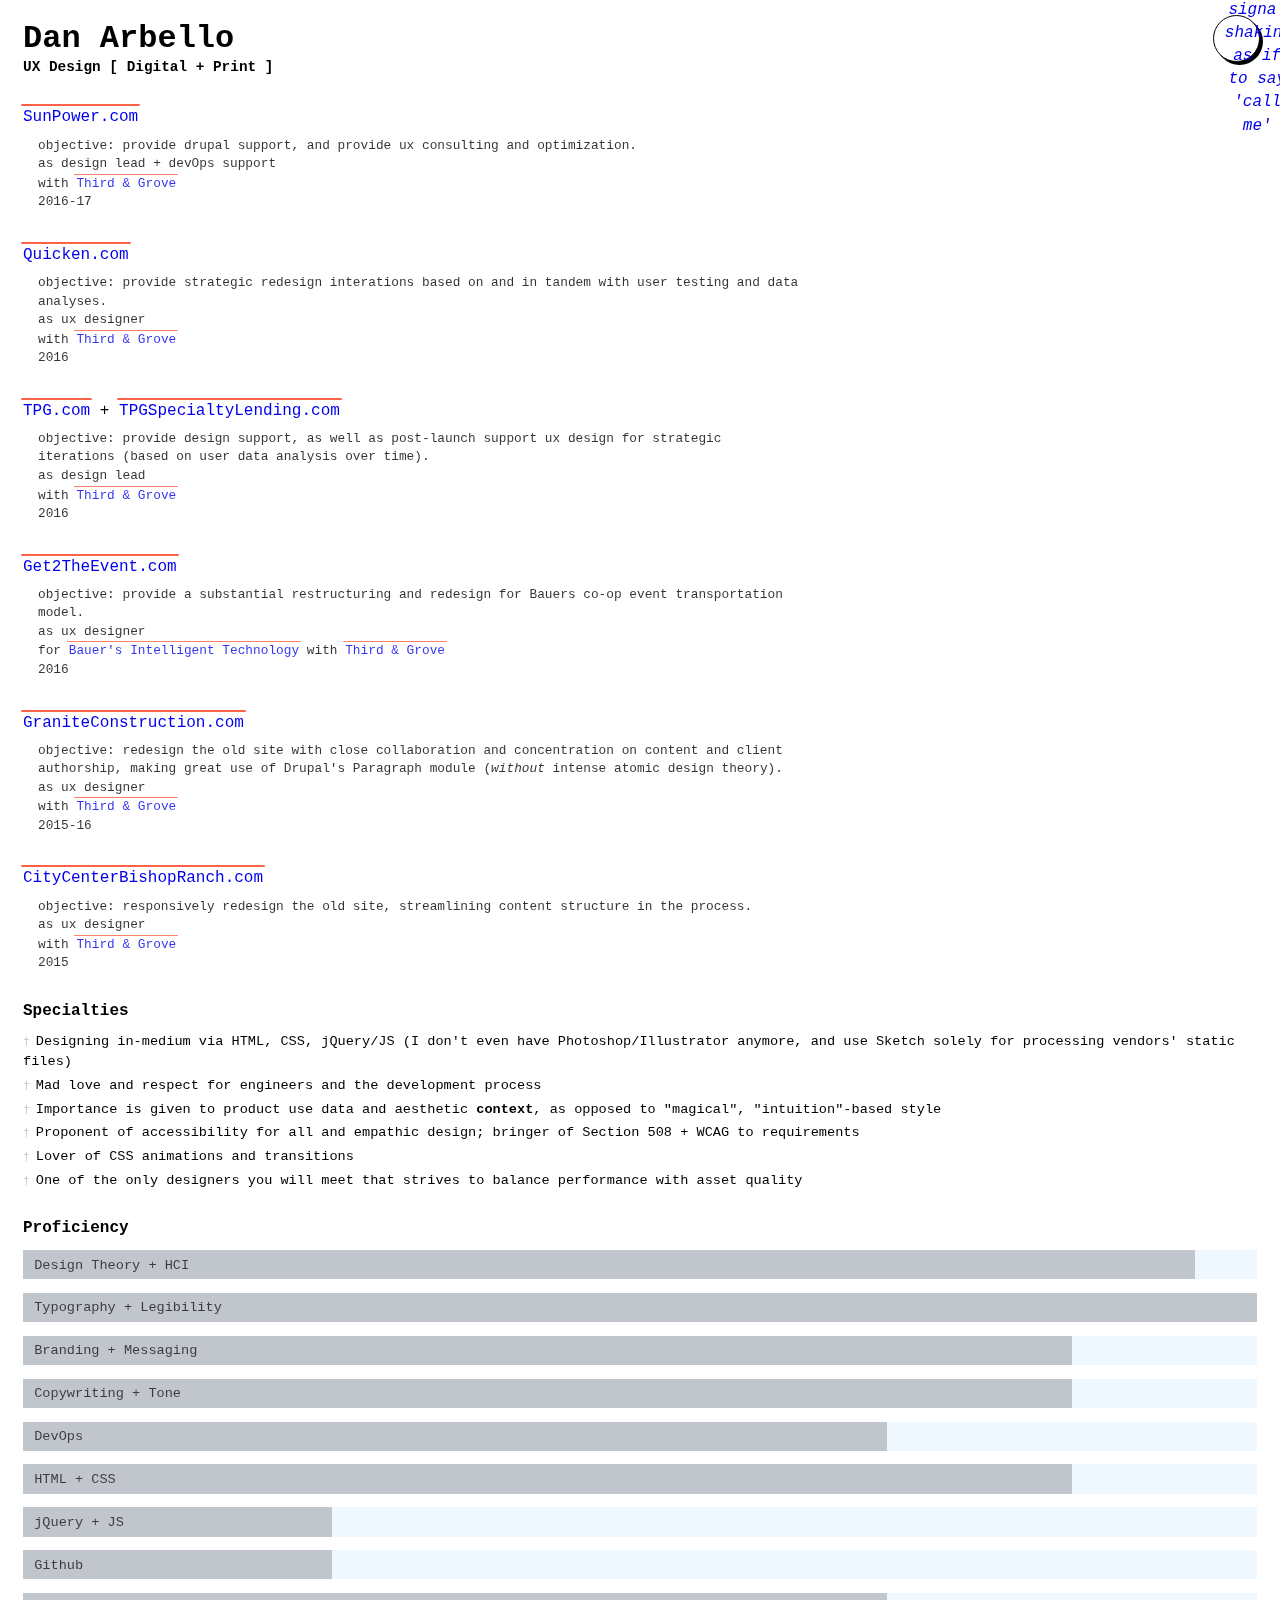
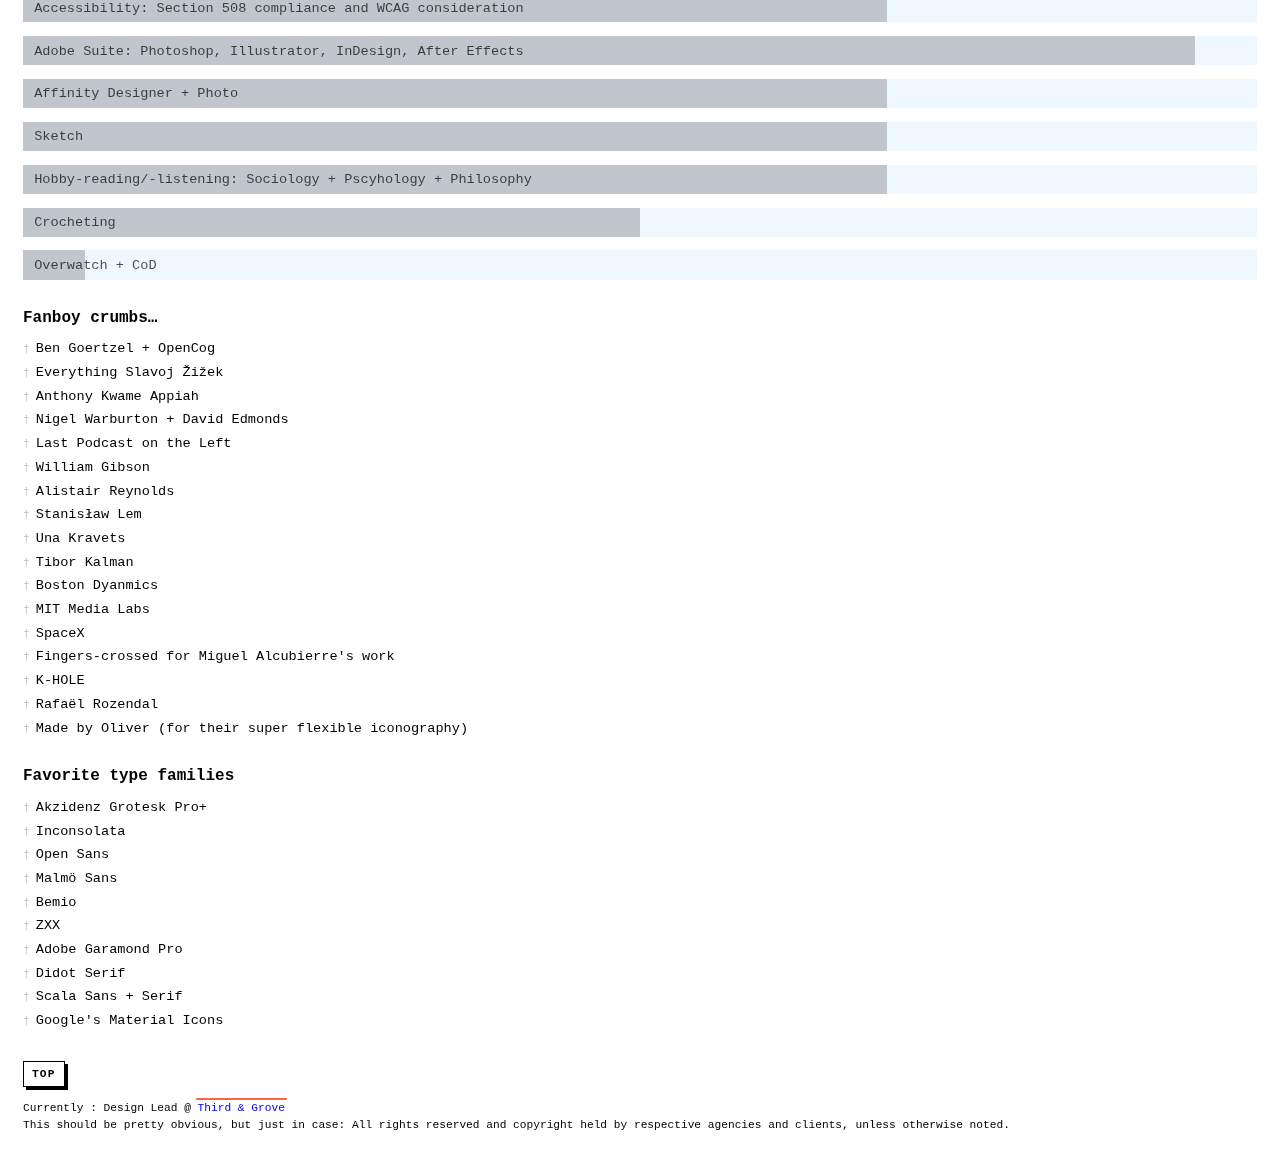
==== commit 8c318f73: "adding Cousine 700 weight as well as italic for 400 weight" ====
--- a/index.html
+++ b/index.html
@@ -4,14 +4,14 @@
 </html>
 <head>
   <title>Dan Arbello => UX Design</title>
-  <link href="https://fonts.googleapis.com/css?family=Cousine" rel="stylesheet">
+  <link href="https://fonts.googleapis.com/css?family=Cousine:400,400i,700" rel="stylesheet">
   <meta name="description" content="An abridged collection of past work from Dan Arbello, user experience designer and product consultant.">
   <meta name="keywords" content="daniel arbello, berube-arbello, design, graphic design, ux design, user experience, web design, user interface, visual design, web design, freelance, art direction, creative consulting, creative writing, copywriting, branding, brand design, redesign, ui, ux, user, human experience design, app design, human interaction, print design, editorial design, print production, illustration, pittsburgh">
   <meta name="author" content="Daniel Arbello">
   <link rel="shortcut icon" type="image/x-icon" href="favicon.png">
   <link rel="apple-touch-icon" href="webclip.png">
   <link rel="stylesheet" type="text/css" href="style.css" />
-  <meta name="viewport" content="width=device-width, initial-scale=1, maximum-scale=1, user-scalable=0" />
+  <meta name="viewport" content="width=device-width, initial-scale=1.0" />
 </head>
 <body>
 
--- a/style.css
+++ b/style.css
@@ -1,259 +1,188 @@
 html {
-  font-family: 'Work Sans', 'Helvetica Neue', Helvetica, Arial, sans-serif;
+  font-family: 'Cousine';
   font-size: 16px;
-  font-weight: 300;
-  line-height: 1.5;
   color: black;
-  text-align: center;
+  line-height: 1.45;
 }
 
 body {
-  margin: 1rem;
-  transition: all 460ms cubic-bezier(.842, -1.139, .135, 1.954);
+  padding: 15px;
 }
 
 h1, h2, h3, h4, h5, h6 {
-  font-family: 'Work Sans';
-  font-weight: 600;
   line-height: 1;
   margin: 0;
+  font-weight: 700;
 }
 
 h1 {
-  font-size: 2rem;
-  text-align: left;
-  margin-bottom: .75rem;
-  font-weight: 900;
-  letter-spacing: .02em;
+  margin-bottom: 5px;
+}
+h2 {
+  font-size: .9rem;
+  margin-bottom: 10px;
+}
+h3 {
+  font-size: 1rem;
 }
 
-h2 {
-  font-size: .8rem;
-  margin-top: .5rem;
-  letter-spacing: .07em;
-  text-transform: uppercase;
-}
-h3 {
-  font-size: 4rem;
-  letter-spacing: -.03em;
-  line-height: .9;
-}
-h4 {
-  font-size: .7rem;
-  line-height: 1.333;
-  text-transform: uppercase;
-  letter-spacing: .05em;
-  margin-top: .5rem;
-  color: dimGray;
-}
 a {
   display: inline-block;
-  color: DodgerBlue;
   text-decoration: none;
-  transition: all 460ms cubic-bezier(.842, -1.139, .135, 1.954);
+  transition: all 360ms ease-in-out;
 }
-a:hover {
-  color: black;
-  transform: skew(-10deg);
-}
-a:visited {
+
+a:hover, a:focus {
   color: tomato;
 }
 
-p {
-  margin: .5rem 0 0 0;
+a:visited {
+  color: DodgerBlue;
 }
 
-#contact {
+a:before {
   display: block;
-  font-size: .8rem;
-  text-align: right;
-  margin-top: .5rem;
-  margin-bottom: 1rem;
-  text-transform: uppercase;
-  letter-spacing: .05em;
-  font-weight: 600;
+  margin: 0 -2px;
+  height: 2px;
+  background-color: tomato;
+  content: " ";
+  transition: all 600ms cubic-bezier(.842, -1.139, .135, 1.954);
+  mix-blend-mode: multiply;
+  border-radius: 4px;
+}
+a:hover:before {
+  background-color: blue;
+  transform: translateY(10px) rotateZ(3deg);
 }
 
-.project {
-  padding: 2rem;
-  display: block;
+address {
+  display: flex;
+  align-items: center;
+  text-align: center;
+  position: fixed;
+  width: 45px; height: 45px;
+  top: 15px; right: 20px;
+  box-shadow: 3px 3px 0px black;
+  border: 1px solid black;
+  border-radius: 50%;
+  cursor: pointer;
+  z-index: 9999;
+  background: white;
+  transition: all 360ms cubic-bezier(.842, -1.139, .135, 1.954);
+}
+address:hover {
+  box-shadow: 7px 7px 7px black;
+  transform: translateX(-5px) translateY(-5px);
+}
+address img {
+  display: inline-block;
+  vertical-align: middle;
+  width: 75%;
+  margin-top: -3px;
+  animation: shaka 5s cubic-bezier(.842, -1.139, .135, 1.954) infinite;
+}
+address a:before {
+  display: none;
+}
+@keyframes shaka {
+  0% { transform: rotateZ(0); }
+  25% { transform: rotateZ(-15deg); }
+  30% { transform: rotateZ(0); }
+  50% { transform: rotateZ(0); }
+  75% { transform: rotateZ(15deg); }
+  80w% { transform: rotateZ(0); }
+  0% { transform: rotateZ(0); }
 }
 
-.actions {
-  margin-top: .5rem;
-  color: dimGray;
-  font-weight: 600;
+section {
+  margin: 30px 0;
 }
 
-.overlay {
-  cursor: pointer;
-  color: DodgerBlue;
-  transition: all 460ms cubic-bezier(.842, -1.139, .135, 1.954);
+ul {
+  list-style: none;
+  font-size: .85rem;
+  padding-left: 0;
 }
-.overlay:hover {
-  color: black;
+li {
+  margin-bottom: .25rem;
+  padding-left: 0;
 }
-/* - - - Base Project Overlay - - - */
-.overlay:hover:after, .overlaySheet:after {
-  content: " ";
-  background-image:
-    url('img/red01.jpg'),
-    url('img/red02.jpg'),
-    url('img/tang01.jpg');
-  background-size: auto 50%;
-  background-position: left top, center center, right bottom;
-  background-repeat: no-repeat;
+li:before {
   display: inline-block;
-  position: fixed;
+  content: "†";
+  font-size: .7rem;
+  margin-right: 6px;
+  color: silver;
+}
+.prof--item {
+  color: rgba(0,0,0,.7);
+  mix-blend-mode: multiply;
+  position: relative;
+  z-index: 20;
+  padding: .35rem .7rem .25rem .7rem;
+}
+.prof {
+  position: relative;
+  width: 100%;
+  background-color: AliceBlue;
+  z-index: 0;
+}
+.prof--bar {
+  display: block;
+  content: "";
+  position: absolute;
   top: 0; bottom: 0; left: 0; right: 0;
-  z-index: -9999;
-  transition: all 4s ease;
+  background-color: rgba(0,0,0,.2);
+  z-index: 10;
 }
-.overlay__button {
-  cursor: pointer;
-  color: DodgerBlue;
+.bar__master {
+  right: 5%;
 }
-.showOverlay {
-  display: block !important;
+.bar__pro {
+  right: 15%;
 }
-.overlay__wrap {
+.bar__average {
+  right: 30%
+}
+.bar__soso {
+  right: 50%;
+}
+.bar__learning {
+  right: 75%;
+}
+.bar__ded {
+  right: 95%;
+}
+.prof:before {
   display: none;
-  content: " ";
-  background-image:
-    url('img/red01.jpg'),
-    url('img/red02.jpg'),
-    url('img/tang01.jpg');
-  background-size: auto 50%;
-  background-position: left top, center center, right bottom;
-  background-repeat: no-repeat;
-  position: fixed;
-  top: 0; bottom: 0; left: 0; right: 0;
-  z-index: -9999;
-  transition: all 4s ease;
 }
 
-/* - - - Project Overlays - - - */
-.overlay.red:hover:after {
-  background-image:
-    url('img/red01.jpg'),
-    url('img/red02.jpg'),
-    url('img/tang01.jpg');
+.details {
+  max-width: 61.803%;
+  font-size: .8rem;
+  opacity: .8;
+  padding: 7px 0 0 15px;
 }
-.overlay.nordic:hover:after, .overlaySheet.nordic:after {
-  background-image:
-    url('img/nord09.jpg'),
-    url('img/nord12.jpg'),
-    url('img/nord03.jpg');
-}
-.overlay.bbyo:hover:after {
-  background-image:
-    url('img/bbyo01.jpg'),
-    url('img/bbyo02.jpg'),
-    url('img/bbyo06.jpg');
-}
-.overlay.lanxess:hover:after {
-  background-image:
-    url('img/lxs01.jpg'),
-    url('img/lxs03.jpg'),
-    url('img/lxs05.jpg');
-}
-.overlay.library:hover:after {
-  background-image:
-    url('img/loc01.jpg'),
-    url('img/loc03.jpg'),
-    url('img/loc05.jpg');
-}
-.overlay.cis:hover:after {
-  background-image:
-    url('img/cis02.jpg'),
-    url('img/cis03.jpg'),
-    url('img/cis05.jpg');
-}
-.overlay.tang:hover:after {
-  background-image:
-    url('img/tang01.jpg'),
-    url('img/tang02.jpg'),
-    url('img/tang03.jpg');
-}
-
-.sad {
-  color: gray;
-}
-.sad:hover:after {
-  display: inline-block;
-  position: absolute;
-  content: "having a sad";
-  margin-left: 3px;
-  text-align: left;
-  color: DodgerBlue;
-  font-size: 60%;
-  line-height: 1;
+.details a:before {
+  height: 1px;
 }
 
 footer {
-  margin: 4rem 0;
-  font-size: .6rem;
+  font-size: .7rem;
 }
 .top {
-  display: block;
-  padding: .5rem 0;
-  color: DodgerBlue;
+  display: inline-block;
+  padding: .25rem .5rem;
+  letter-spacing: .1em;
   font-weight: bold;
   text-transform: uppercase;
-  letter-spacing: .2rem;
+  border: 1px solid black;
+  box-shadow: 3px 3px 0 black;
   cursor: pointer;
-  animation: bounce 3s cubic-bezier(.842, -1.139, .135, 1.954) infinite;
-  transition: all 460ms cubic-bezier(.842, -1.139, .135, 1.954);
-}
-.top:hover {
-  color: black;
-}
-@keyframes bounce {
-  0% { transform: translateY(0); }
-  70% { transform: translateY(0); }
-  76% { transform: translateY(-.2rem); }
-  82% { transform: translateY(0); }
-  88% { transform: translateY(0); }
-  94% { transform: translateY(-.2rem); }
-  100% { transform: translateY(0); }
-}
-
-.reject {
-  text-decoration: line-through;
-}
-.reject:after {
-  content: "rejected";
-  display: inline-block;
-  margin-left: 3px;
-  font-size: 40%;
-  color: silver;
-  text-transform: uppercase;
-  letter-spacing: .05em;
-  vertical-align: top;
-  position: absolute;
-}
-
-/* - - - Breakpoints - - - */
-
-@media (max-width: 480px) {
-  h1, h2, #contact {
-    text-align: center;
-  }
-  h3 {
-    font-size: 1.3rem;
-  }
-  footer {
-    margin: 4rem 0 2rem 0;
-    line-height: 2;
-  }
-  .overlay:hover:after, .overlay:active:after {
-    background-size: auto 33.333%;
-  }
 }
 
 @media (max-width: 767px) {
-  h3 {
-    font-size: 2.5rem;
+  .details {
+    max-width: none;
   }
 }
